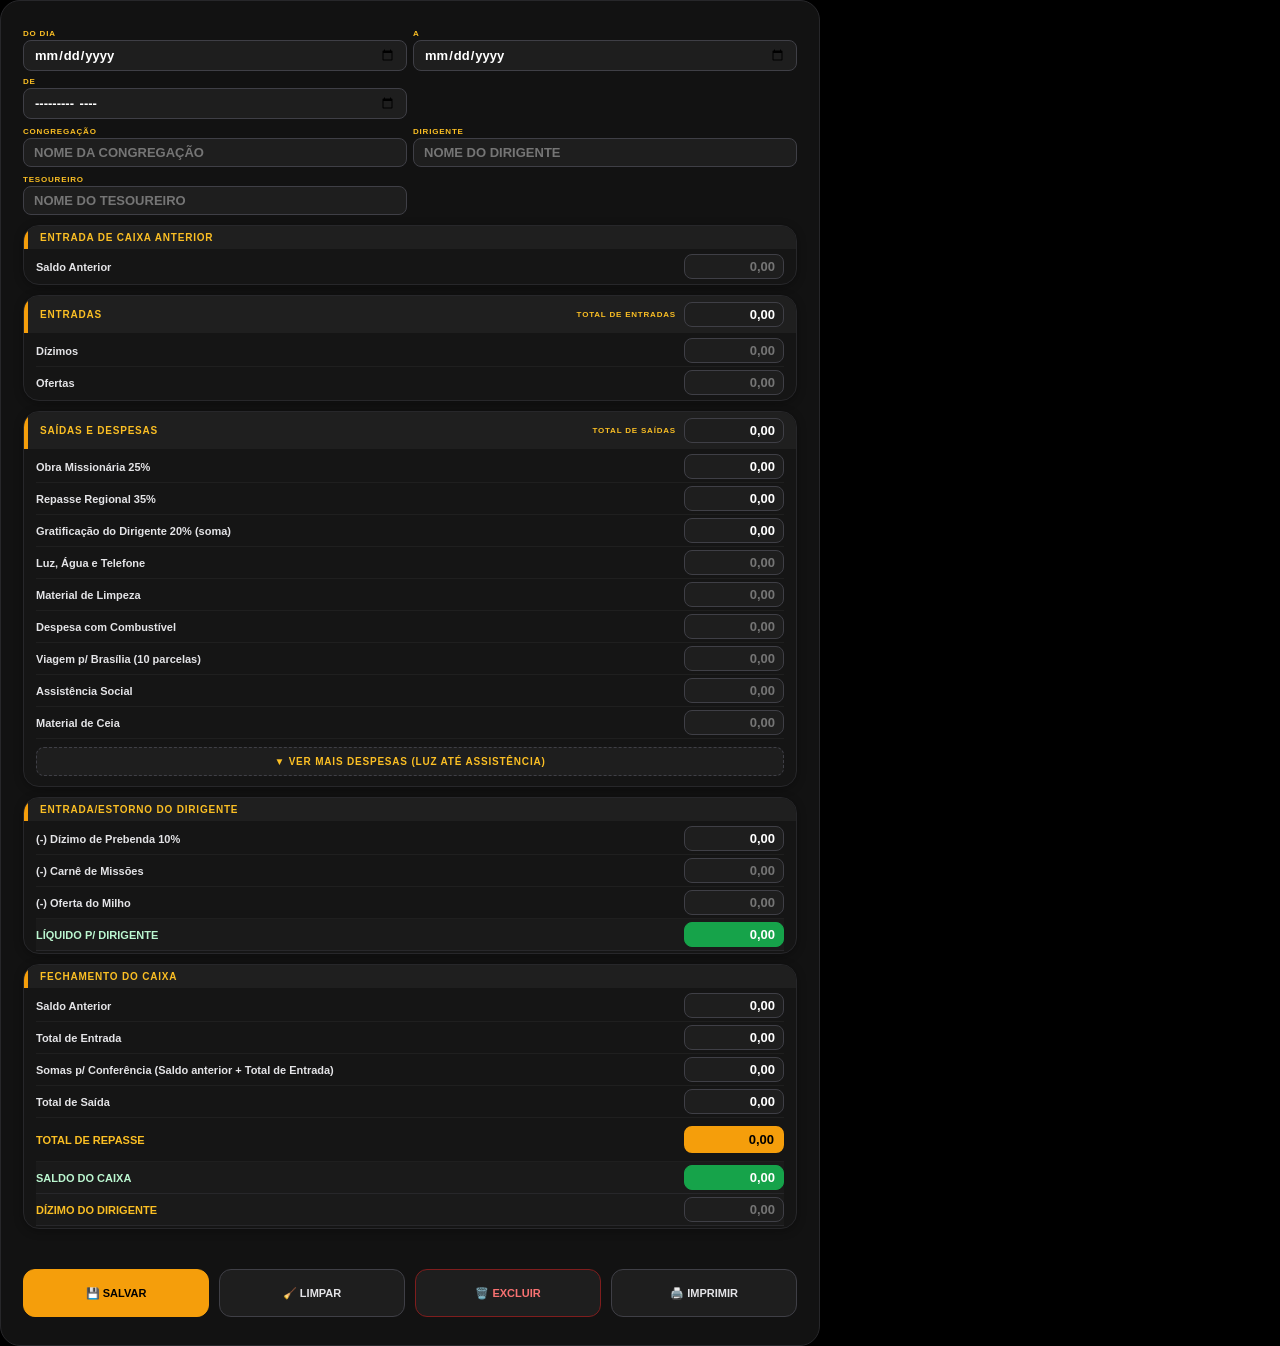
==== CTesouraria.html @ 0ad226a5 "Add files via upload" ====
<!DOCTYPE html>
<html lang="pt-br">
<head>
  <meta charset="UTF-8">
  <meta name="viewport" content="width=device-width, initial-scale=1.0, maximum-scale=1.0, user-scalable=no">
  <title>Tesouraria Congregação</title>
  <link rel="stylesheet" href="CTesouraria.css">
  <style>
    body{
      display:flex !important;
      justify-content:flex-start !important;
      align-items:flex-start !important;
      background:#000 !important;
      margin:0 !important;
      padding:0 !important;
    }
    .folha{
      margin:0 !important;
      margin-right:auto !important;
      align-self:flex-start !important;
    }
  </style>
</head>
<body>
<div class="folha">
  <div class="header-grid tri">
    <div class="field"><label>Do dia</label><input type="date" id="doDia"></div>
    <div class="field"><label>A</label><input type="date" id="aDia"></div>
    <div class="field"><label>De</label><input type="month" id="deMes"></div>
  </div>

  <div class="header-grid">
    <div class="field"><label>Congregação</label><input type="text" id="congregacao" placeholder="NOME DA CONGREGAÇÃO"></div>
    <div class="field"><label>Dirigente</label><input type="text" id="dirigente" placeholder="NOME DO DIRIGENTE"></div>
  </div>

  <div class="header-grid">
    <div class="field"><label>Tesoureiro</label><input type="text" id="tesoureiro" placeholder="NOME DO TESOUREIRO"></div>
  </div>

  <div class="section">
    <div class="section-title"><span>Entrada de Caixa Anterior</span></div>
    <div class="linhas">
      <div class="linha"><span>Saldo Anterior</span><input type="text" inputmode="numeric" class="valor" id="saldoAnterior" placeholder="0,00"></div>
    </div>
  </div>

  <div class="section">
    <div class="section-title"><span>Entradas</span><div class="total-dentro"><span>TOTAL DE ENTRADAS</span><input type="text" id="totalEntradas" readonly value="0,00"></div></div>
    <div class="linhas">
      <div class="linha"><span>Dízimos</span><input type="text" inputmode="numeric" class="valor entrada" id="dizimos" placeholder="0,00"></div>
      <div class="linha"><span>Ofertas</span><input type="text" inputmode="numeric" class="valor entrada" id="ofertas" placeholder="0,00"></div>
    </div>
  </div>

    <div class="section">
    <div class="section-title">
      <span>Saídas e Despesas</span>
      <div class="total-dentro"><span>TOTAL DE SAÍDAS</span><input type="text" id="totalSaidas" readonly value="0,00"></div>
    </div>
    <div class="linhas">
      <div class="linha"><span>Obra Missionária 25%</span><input type="text" class="saida" id="obra25" readonly placeholder="0,00"></div>
      <div class="linha"><span>Repasse Regional 35%</span><input type="text" id="repasse35" readonly placeholder="0,00"></div>
      <div class="linha"><span>Gratificação do Dirigente 20% (soma)</span><input type="text" class="saida" id="gratif20" readonly placeholder="0,00"></div>
        <div class="linha"><span>Luz, Água e Telefone</span><input type="text" inputmode="numeric" class="valor saida" id="s1" placeholder="0,00"></div>
        <div class="linha"><span>Material de Limpeza</span><input type="text" inputmode="numeric" class="valor saida" id="s2" placeholder="0,00"></div>
         <div class="linha"><span>Despesa com Combustível</span><input type="text" inputmode="numeric" class="valor saida" id="s7" placeholder="0,00"></div>
        <div class="linha"><span>Viagem p/ Brasília (10 parcelas)</span><input type="text" inputmode="numeric" class="valor saida" id="s11" placeholder="0,00"></div>
        <div class="linha"><span>Assistência Social</span><input type="text" inputmode="numeric" class="valor saida" id="s14" placeholder="0,00"></div>
        <div class="linha"><span>Material de Ceia</span><input type="text" inputmode="numeric" class="valor saida" id="s4" placeholder="0,00"></div>

      <button type="button" id="btnVerMais" style="width:100%; margin:8px 0; padding:8px; background:#1e1e1e; border:1.5px dashed #3f3f46; border-radius:8px; color:#fbbf24; font-size:10px; font-weight:800; text-transform:uppercase; letter-spacing:.8px; cursor:pointer;">
        ▼ Ver mais despesas (Luz até Assistência)
      </button>

      <div id="despesasExtras" style="display:none;">
        <div class="linha"><span>Material de Escritório e Consumo</span><input type="text" inputmode="numeric" class="valor saida" id="s3" placeholder="0,00"></div>
        <div class="linha"><span>Despesa com Construção</span><input type="text" inputmode="numeric" class="valor saida" id="s5" placeholder="0,00"></div>
        <div class="linha"><span>Despesa com Eventos</span><input type="text" inputmode="numeric" class="valor saida" id="s6" placeholder="0,00"></div>
        <div class="linha"><span>Consertos em Geral</span><input type="text" inputmode="numeric" class="valor saida" id="s8" placeholder="0,00"></div>
        <div class="linha"><span>Frete e Correios</span><input type="text" inputmode="numeric" class="valor saida" id="s9" placeholder="0,00"></div>
        <div class="linha"><span>Prestação de Serviços</span><input type="text" inputmode="numeric" class="valor saida" id="s10" placeholder="0,00"></div>
        <div class="linha"><span>Contador</span><input type="text" inputmode="numeric" class="valor saida" id="s12" placeholder="0,00"></div>
        <div class="linha"><span>Prestação de Terreno</span><input type="text" inputmode="numeric" class="valor saida" id="s13" placeholder="0,00"></div>
      </div>
    </div>
  </div>

    <div class="section">
    <div class="section-title"><span>entrada/Estorno do Dirigente</span></div>
    <div class="linhas">
      <div class="linha"><span>(-) Dízimo de Prebenda 10%</span><input type="text" class="saida" id="prebenda10" readonly placeholder="0,00"></div>
      <div class="linha"><span>(-) Carnê de Missões</span><input type="text" inputmode="numeric" class="valor" id="carneMissoes" placeholder="0,00"></div>
      <div class="linha"><span>(-) Oferta do Milho</span><input type="text" inputmode="numeric" class="valor" id="ofertaMilho" placeholder="0,00"></div>
      <div class="linha total saldo"><span>Líquido p/ Dirigente</span><input type="text" id="cxGratif" readonly placeholder="0,00"></div>
    </div>
  </div>

  <div class="section fechamento">
    <div class="section-title">Fechamento do Caixa</div>
    <div class="linhas">
      <div class="linha"><span>Saldo Anterior</span><input type="text" id="confSaldoAnt" readonly value="0,00"></div>
      <div class="linha"><span>Total de Entrada</span><input type="text" id="confEntrada" readonly value="0,00"></div>
      <div class="linha"><span>Somas p/ Conferência (Saldo anterior + Total de Entrada)</span><input type="text" id="somaConf" readonly value="0,00"></div>
      <div class="linha"><span>Total de Saída</span><input type="text" id="confSaida" readonly value="0,00"></div>
<div class="linha repasse"><span>Total de repasse</span><input type="text" id="confRepasse" readonly value="0,00"></div>
      <div class="linha total saldo"><span>Saldo do Caixa</span><input type="text" id="saldoCaixa" readonly value="0,00"></div>
      <div class="linha total"><span>Dízimo do Dirigente</span><input type="text" inputmode="numeric" class="valor" id="dizimoDirigente" placeholder="0,00"></div>
    </div>
  </div>

  <div class="top-botoes bottom">
    <button class="btn-top btn-salvar" id="btnSalvar">💾 SALVAR</button>
    <button class="btn-top btn-limpar-top" id="btnLimpar">🧹 LIMPAR</button>
    <button class="btn-top btn-excluir" id="btnExcluir">🗑️ EXCLUIR</button>
    <button class="btn-top btn-print-top" id="btnPrint">🖨️ IMPRIMIR</button>
  </div>
</div>
<script src="CTesouraria.js"></script>
</body>
</html>
---- CTesouraria.css ----
*{box-sizing:border-box; font-family:'Inter','Segoe UI',sans-serif; -webkit-tap-highlight-color:transparent;}
body{margin:0; background:#000000; padding:0; display:flex; justify-content:center; min-height:100vh;}
.folha{background:#121212; width:100%; max-width:820px; padding:18px 14px;}
@media(min-width:768px){
  body{padding:20px;}
  .folha{padding:28px 22px; border-radius:20px; box-shadow:0 20px 50px rgba(0,0,0,.5); border:1px solid #27272a;}
}
h1{text-align:center; font-size:17px; font-weight:900; margin:0; text-transform:uppercase; letter-spacing:.8px; color:#ffffff;}
.sub{text-align:center; font-size:10px; font-weight:700; color:#a1a1aa; margin:6px 0 18px; text-transform:uppercase; letter-spacing:1px;}
.header-grid{display:grid; grid-template-columns:1fr; gap:6px; margin-bottom:8px;}
@media(min-width:600px){ .header-grid{grid-template-columns:1fr 1fr;} }
.field label{font-size:8px; font-weight:800; text-transform:uppercase; color:#fbbf24; display:block; margin-bottom:2px; letter-spacing:.8px;}
.field input{width:100%; padding:6px 10px !important; border:1.5px solid #3f3f46 !important; border-radius:8px !important; font-size:13px !important; font-weight:700; outline:none; background:#1e1e1e !important; color:#fff !important; transition:.2s;}
.field input:focus{border-color:#f59e0b !important; background:#27272a !important; box-shadow:0 0 0 4px rgba(245,158,11,.15);}
.section{margin-top:10px !important; border:1px solid #27272a; border-radius:16px; overflow:hidden; background:#151515; box-shadow:0 2px 10px rgba(0,0,0,.3);}
.section-title{background:#1f1f1f !important; color:#fbbf24 !important; padding:6px 12px !important; font-size:10px !important; font-weight:800; text-transform:uppercase; letter-spacing:.8px; display:flex; align-items:center; justify-content:space-between; gap:8px; border-left:4px solid #f59e0b;}
.linhas{padding:2px 12px !important;}
.linha{display:flex; flex-wrap:wrap; justify-content:space-between; align-items:center; gap:4px !important; padding:3px 0 !important; border-bottom:1px solid #1f1f1f;}
.linha:last-child{border-bottom:0;}
.linha span{font-size:11px !important; font-weight:600; flex:1 1 150px; min-width:140px; color:#e4e4e7;}
.linha input{width:100px !important; padding:4px 8px !important; border:1.5px solid #3f3f46 !important; border-radius:8px !important; font-size:13px !important; font-weight:700; text-align:right; background:#1e1e1e !important; color:#fff !important;}
.linha input:focus{border-color:#f59e0b !important; background:#27272a !important;}
.linha.total{background:#1a1a1a !important; border:none !important; border-bottom:1px solid #27272a !important; padding:8px 0;}
.linha.total span{font-weight:900; font-size:8px; text-transform:uppercase; color:#fbbf24;}
.saldo{background:#14532d !important; border:2px solid #16a34a !important;}
.saldo span{color:#bbf7d0 !important;}
.saldo input{background:#16a34a !important; color:#fff !important; border-color:#16a34a !important;}
.total-dentro{display:flex !important; align-items:center !important; gap:8px !important; margin-left:auto !important;}
.total-dentro span{font-size:8px !important; font-weight:900 !important; color:#fbbf24 !important;}
.top-botoes.bottom{margin-top:28px !important; padding:12px 0 0 0; display:flex !important; gap:10px !important; flex-wrap:nowrap !important;}
.top-botoes.bottom .btn-top{height:48px !important; border-radius:12px !important; font-size:11px !important; font-weight:900 !important; flex:1; border:1.5px solid #3f3f46; cursor:pointer; color:#e4e4e7; background:#1e1e1e;}
.top-botoes.bottom .btn-salvar{background:#f59e0b !important; color:#000 !important; border-color:#f59e0b !important;}
.top-botoes.bottom .btn-excluir{color:#f87171 !important; border-color:#7f1d1d !important;}
#print-area{font-family:'Times New Roman', Times, serif; color:#000; background:#fff; padding:15px 25px; line-height:1.4;}
.print-header{border-bottom:2px solid #000; padding-bottom:8px; margin-bottom:10px; font-size:8px;}
.print-title{text-align:center; font-size:13px; font-weight:900; text-decoration:underline; margin:12px 0;}
.print-line{font-size:11px; margin:6px 0; font-weight:600;}
.print-section{font-weight:900; text-align:center; margin:14px 0 6px; font-size:12px; text-decoration:underline;}
.print-row{font-size:11px; display:flex; align-items:flex-end; margin:4px 0; border-bottom:1px dotted #999; padding-bottom:2px;}
.print-row .dots{flex:1; border-bottom:1px dotted #000; margin:0 6px 3px; height:1px;}
.print-row.total{font-weight:900; border-bottom:1.5px solid #000;}
@media print{ body{background:#fff !important;} .folha{display:none !important;} #print-area{display:block !important;} .top-botoes.bottom{display:none !important;} }

/* TOTAL DE REPASSE - SÓ CAMPO AMARELO, SEM RETÂNGULO */
.linha.repasse{
  background: transparent !important;
  border: none !important;
  border-bottom: 1px solid #1f1f1f !important;
  padding: 8px 0 !important;
}
.linha.repasse span{
  color: #fbbf24 !important;
  font-weight: 900 !important;
  font-size: 11px !important;
  text-transform: uppercase !important;
}
.linha.repasse input{
  background: #f59e0b !important;
  color: #000 !important;
  border: 2px solid #f59e0b !important;
  font-weight: 900 !important;
  border-radius: 8px !important;
}

/* CORRIGE TOTAL DE ENTRADAS E SAÍDAS - FICAR IGUAL LISTA */
.total-dentro input{
  background:#1e1e1e !important;
  color:#fff !important;
  border:1.5px solid #3f3f46 !important;
  border-radius:8px !important;
  padding:4px 8px !important;
  font-size:13px !important;
  font-weight:700 !important;
  text-align:right !important;
  width:100px !important;
}
}
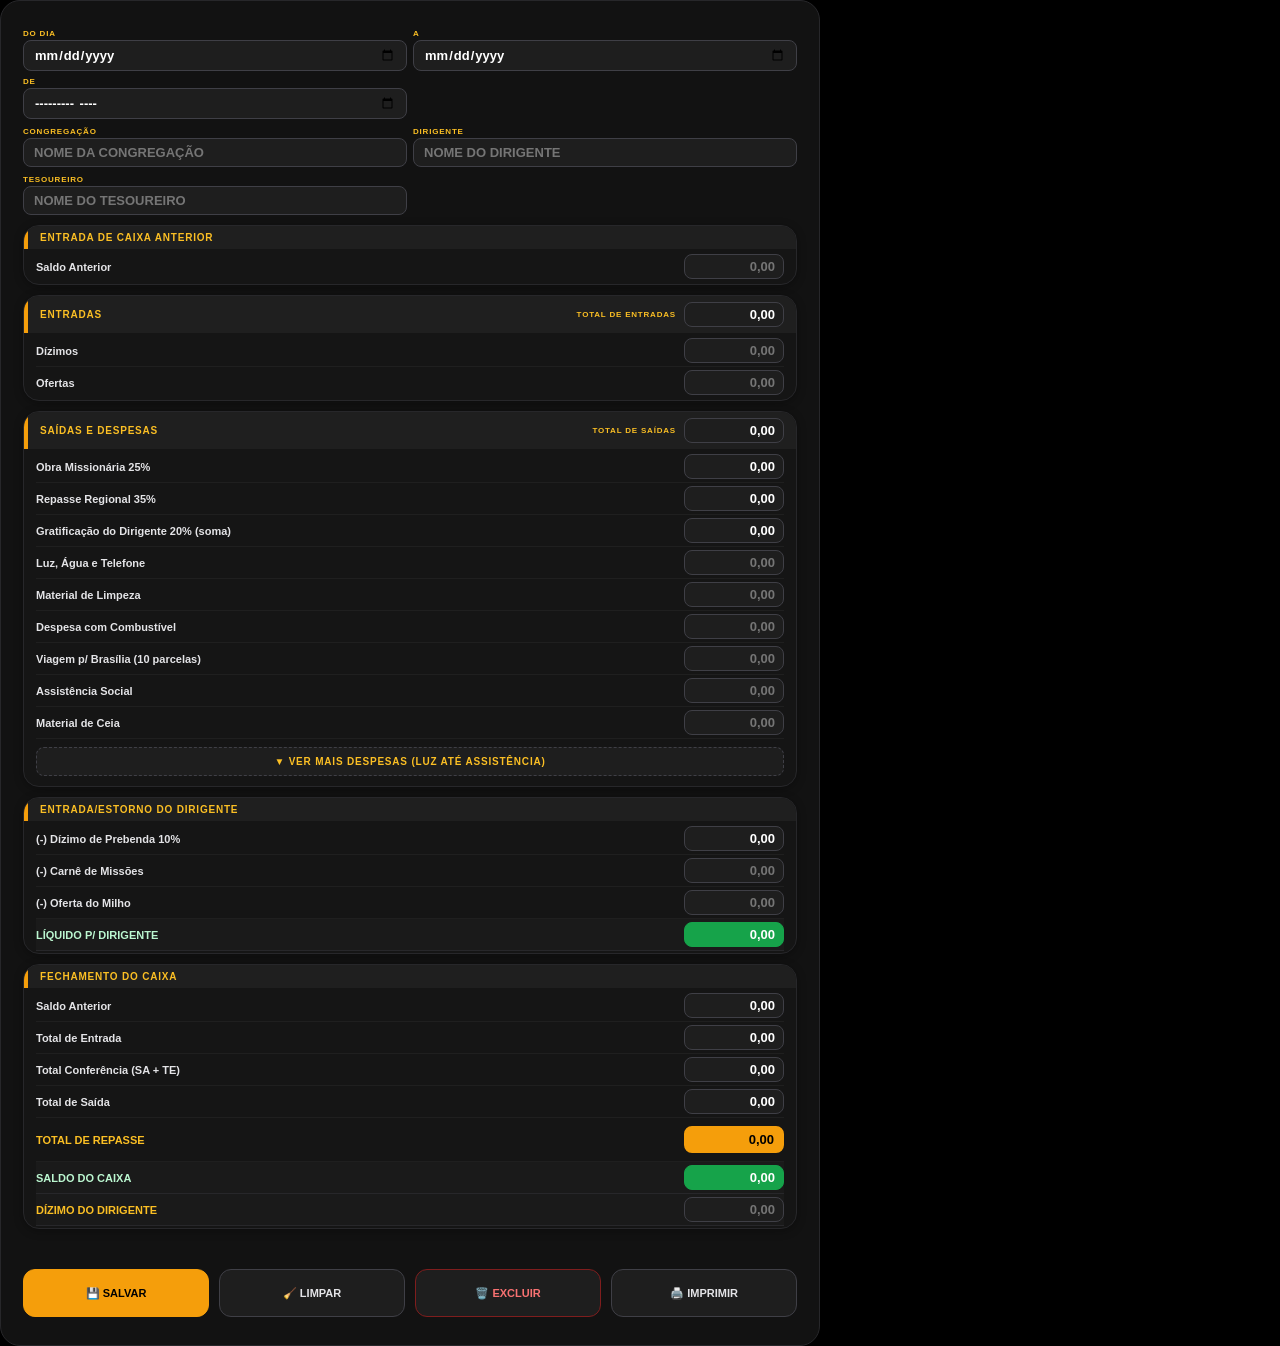
==== commit 256a5fd7: "Update CTesouraria.html" ====
--- a/CTesouraria.html
+++ b/CTesouraria.html
@@ -101,7 +101,7 @@
     <div class="linhas">
       <div class="linha"><span>Saldo Anterior</span><input type="text" id="confSaldoAnt" readonly value="0,00"></div>
       <div class="linha"><span>Total de Entrada</span><input type="text" id="confEntrada" readonly value="0,00"></div>
-      <div class="linha"><span>Somas p/ Conferência (Saldo anterior + Total de Entrada)</span><input type="text" id="somaConf" readonly value="0,00"></div>
+      <div class="linha"><span>Total Conferência (SA + TE)</span><input type="text" id="somaConf" readonly value="0,00"></div>
       <div class="linha"><span>Total de Saída</span><input type="text" id="confSaida" readonly value="0,00"></div>
 <div class="linha repasse"><span>Total de repasse</span><input type="text" id="confRepasse" readonly value="0,00"></div>
       <div class="linha total saldo"><span>Saldo do Caixa</span><input type="text" id="saldoCaixa" readonly value="0,00"></div>
@@ -118,4 +118,4 @@
 </div>
 <script src="CTesouraria.js"></script>
 </body>
-</html>+</html>
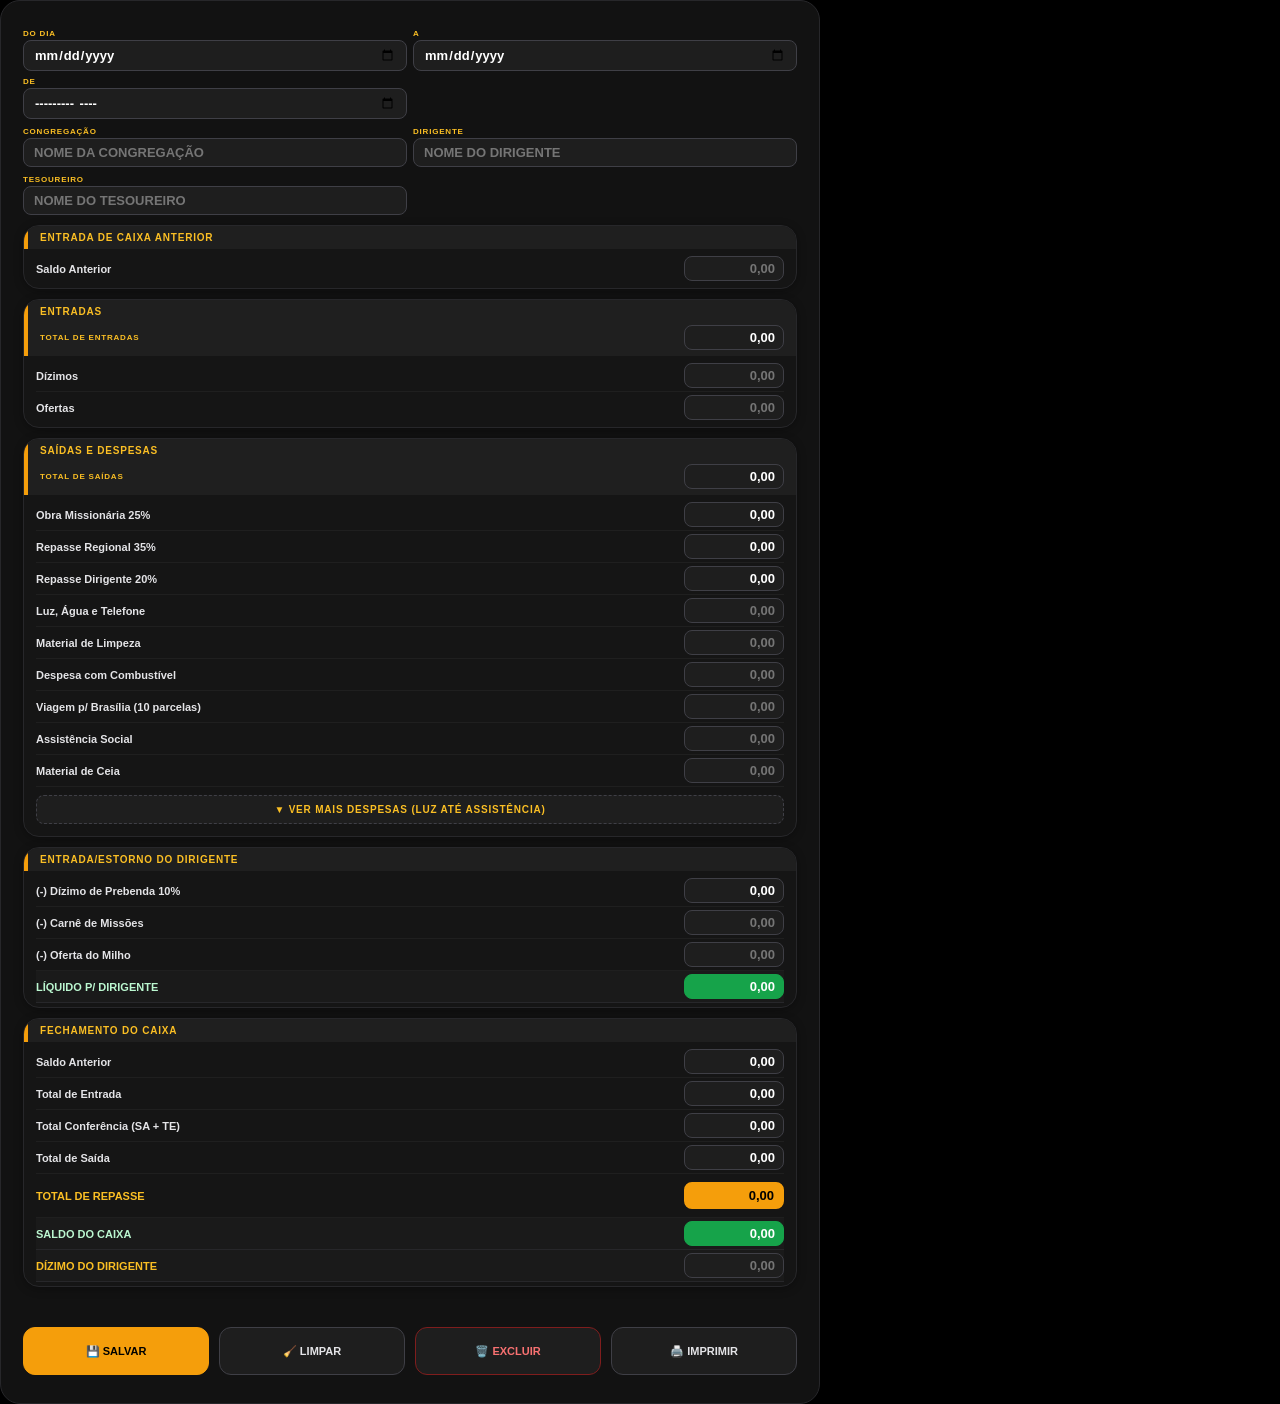
==== commit 7bb55e40: "Update CTesouraria.html" ====
--- a/CTesouraria.html
+++ b/CTesouraria.html
@@ -61,7 +61,7 @@
     <div class="linhas">
       <div class="linha"><span>Obra Missionária 25%</span><input type="text" class="saida" id="obra25" readonly placeholder="0,00"></div>
       <div class="linha"><span>Repasse Regional 35%</span><input type="text" id="repasse35" readonly placeholder="0,00"></div>
-      <div class="linha"><span>Gratificação do Dirigente 20% (soma)</span><input type="text" class="saida" id="gratif20" readonly placeholder="0,00"></div>
+      <div class="linha"><span>Repasse Dirigente 20%</span><input type="text" class="saida" id="gratif20" readonly placeholder="0,00"></div>
         <div class="linha"><span>Luz, Água e Telefone</span><input type="text" inputmode="numeric" class="valor saida" id="s1" placeholder="0,00"></div>
         <div class="linha"><span>Material de Limpeza</span><input type="text" inputmode="numeric" class="valor saida" id="s2" placeholder="0,00"></div>
          <div class="linha"><span>Despesa com Combustível</span><input type="text" inputmode="numeric" class="valor saida" id="s7" placeholder="0,00"></div>
--- a/CTesouraria.css
+++ b/CTesouraria.css
@@ -74,4 +74,33 @@
   text-align:right !important;
   width:100px !important;
 }
-}+}
+
+/* CORREÇÃO - CENTRALIZAR E NÃO CORTAR CAMPOS */
+.folha{
+  overflow-x: hidden !important;
+}
+.linhas{
+  padding: 4px 12px !important;
+}
+.section-title{
+  flex-wrap: wrap !important;
+}
+.linha{
+  display: flex !important;
+  justify-content: space-between !important;
+  align-items: center !important;
+}
+.total-dentro{
+  width: 100% !important;
+  justify-content: space-between !important;
+}
+.total-dentro span{
+  flex: 1 !important;
+}
+.total-dentro input{
+  width: 100px !important;
+  min-width: 100px !important;
+  max-width: 100px !important;
+  flex-shrink: 0 !important;
+}
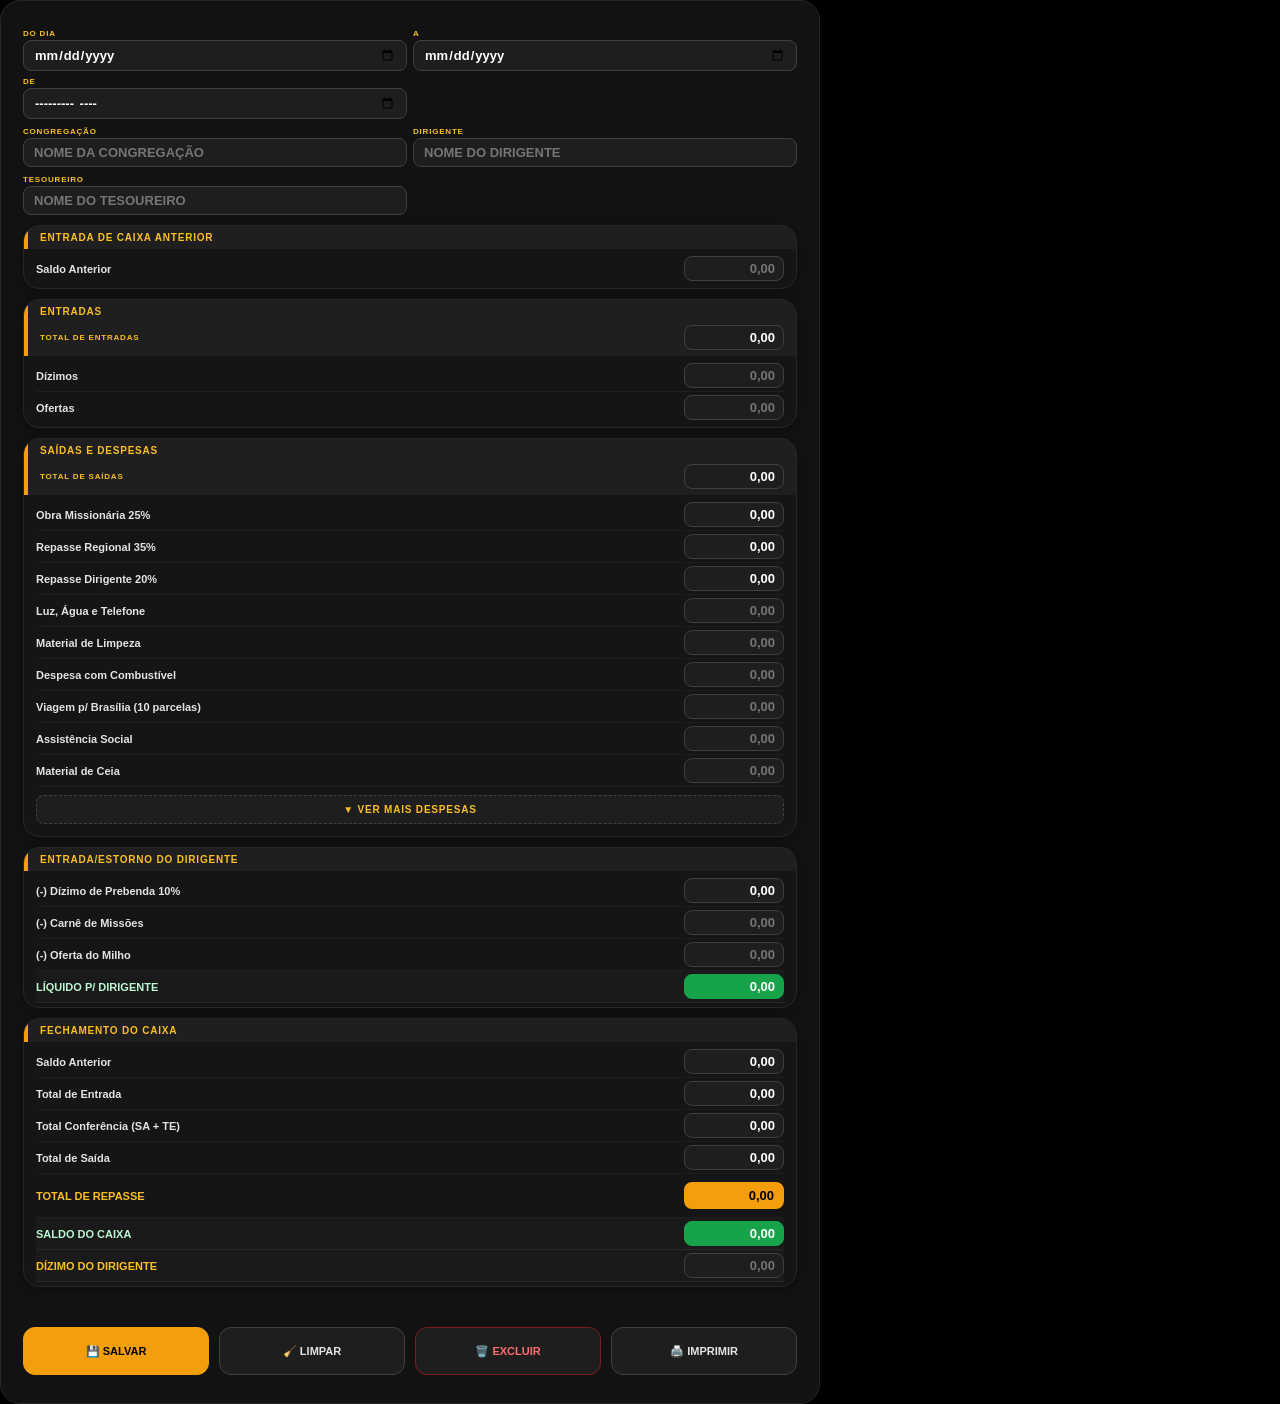
==== commit f7d36e4d: "Update CTesouraria.html" ====
--- a/CTesouraria.html
+++ b/CTesouraria.html
@@ -70,7 +70,7 @@
         <div class="linha"><span>Material de Ceia</span><input type="text" inputmode="numeric" class="valor saida" id="s4" placeholder="0,00"></div>
 
       <button type="button" id="btnVerMais" style="width:100%; margin:8px 0; padding:8px; background:#1e1e1e; border:1.5px dashed #3f3f46; border-radius:8px; color:#fbbf24; font-size:10px; font-weight:800; text-transform:uppercase; letter-spacing:.8px; cursor:pointer;">
-        ▼ Ver mais despesas (Luz até Assistência)
+        ▼ Ver mais despesas
       </button>
 
       <div id="despesasExtras" style="display:none;">
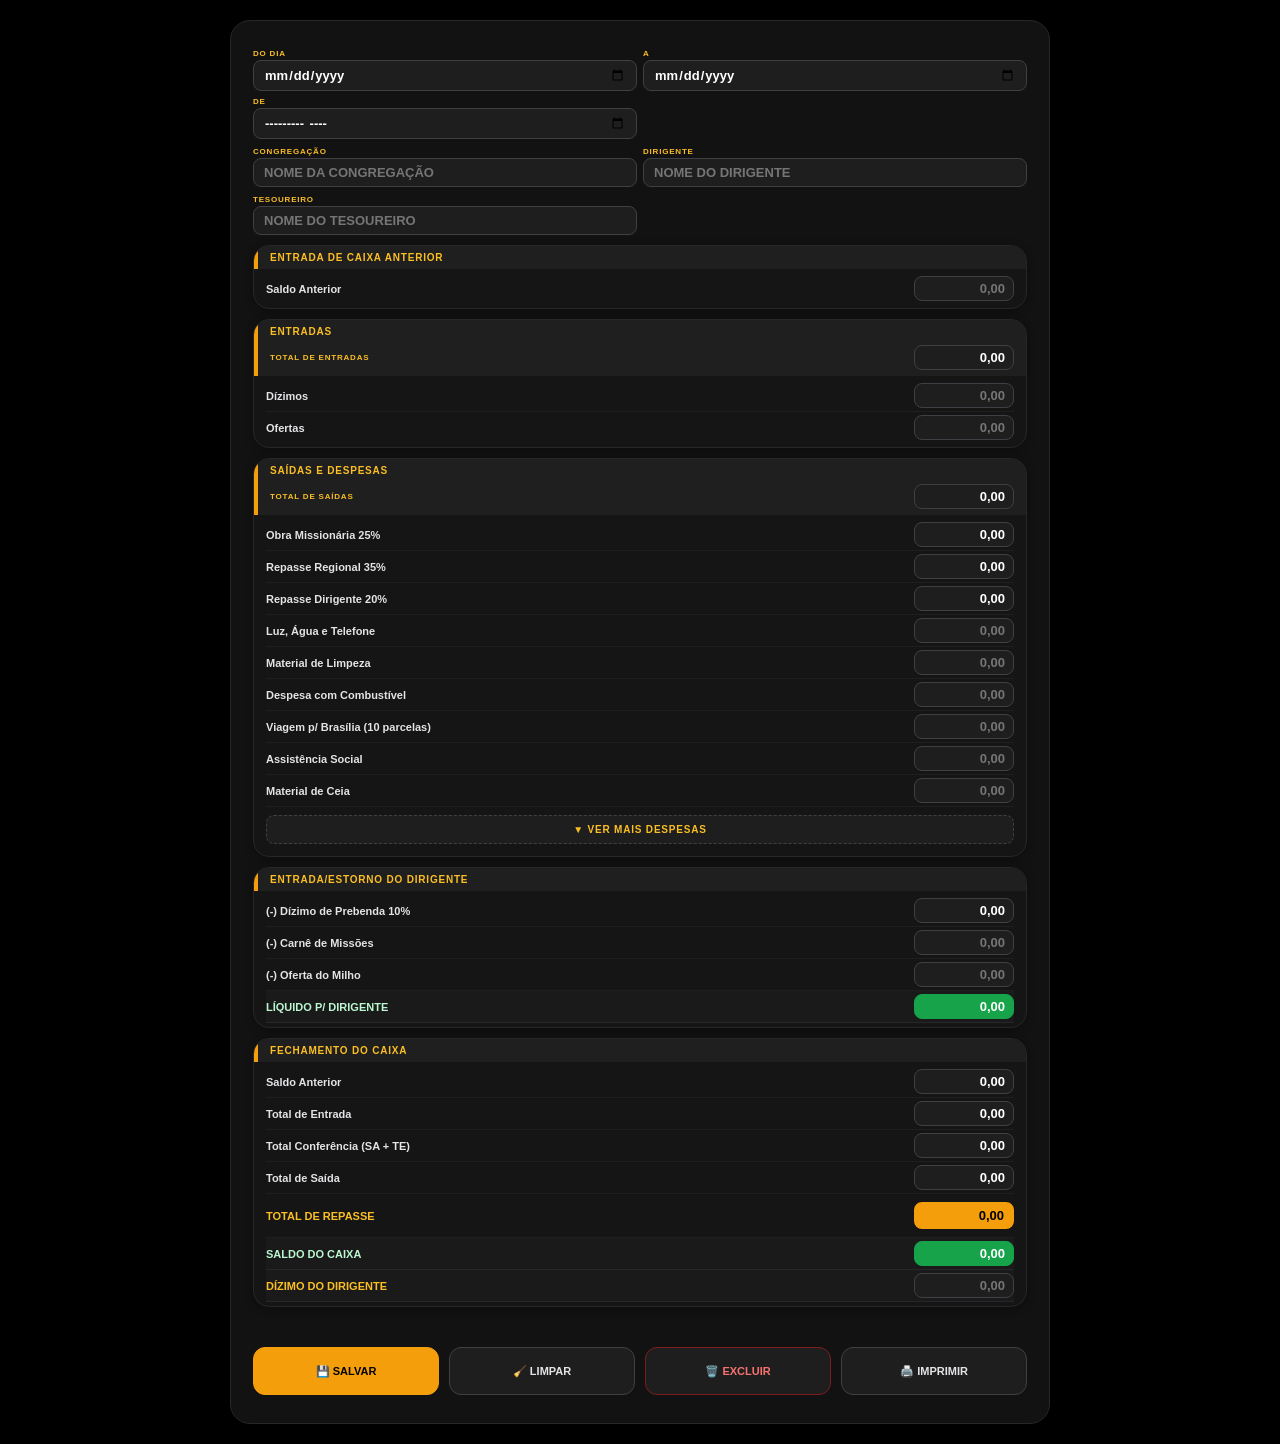
==== commit 484e687e: "Update CTesouraria.html" ====
--- a/CTesouraria.html
+++ b/CTesouraria.html
@@ -5,21 +5,6 @@
   <meta name="viewport" content="width=device-width, initial-scale=1.0, maximum-scale=1.0, user-scalable=no">
   <title>Tesouraria Congregação</title>
   <link rel="stylesheet" href="CTesouraria.css">
-  <style>
-    body{
-      display:flex !important;
-      justify-content:flex-start !important;
-      align-items:flex-start !important;
-      background:#000 !important;
-      margin:0 !important;
-      padding:0 !important;
-    }
-    .folha{
-      margin:0 !important;
-      margin-right:auto !important;
-      align-self:flex-start !important;
-    }
-  </style>
 </head>
 <body>
 <div class="folha">
@@ -70,8 +55,7 @@
         <div class="linha"><span>Material de Ceia</span><input type="text" inputmode="numeric" class="valor saida" id="s4" placeholder="0,00"></div>
 
       <button type="button" id="btnVerMais" style="width:100%; margin:8px 0; padding:8px; background:#1e1e1e; border:1.5px dashed #3f3f46; border-radius:8px; color:#fbbf24; font-size:10px; font-weight:800; text-transform:uppercase; letter-spacing:.8px; cursor:pointer;">
-        ▼ Ver mais despesas
-      </button>
+        ▼ Ver mais despesas</button>
 
       <div id="despesasExtras" style="display:none;">
         <div class="linha"><span>Material de Escritório e Consumo</span><input type="text" inputmode="numeric" class="valor saida" id="s3" placeholder="0,00"></div>
@@ -103,7 +87,7 @@
       <div class="linha"><span>Total de Entrada</span><input type="text" id="confEntrada" readonly value="0,00"></div>
       <div class="linha"><span>Total Conferência (SA + TE)</span><input type="text" id="somaConf" readonly value="0,00"></div>
       <div class="linha"><span>Total de Saída</span><input type="text" id="confSaida" readonly value="0,00"></div>
-<div class="linha repasse"><span>Total de repasse</span><input type="text" id="confRepasse" readonly value="0,00"></div>
+      <div class="linha repasse"><span>Total de repasse</span><input type="text" id="confRepasse" readonly value="0,00"></div>
       <div class="linha total saldo"><span>Saldo do Caixa</span><input type="text" id="saldoCaixa" readonly value="0,00"></div>
       <div class="linha total"><span>Dízimo do Dirigente</span><input type="text" inputmode="numeric" class="valor" id="dizimoDirigente" placeholder="0,00"></div>
     </div>
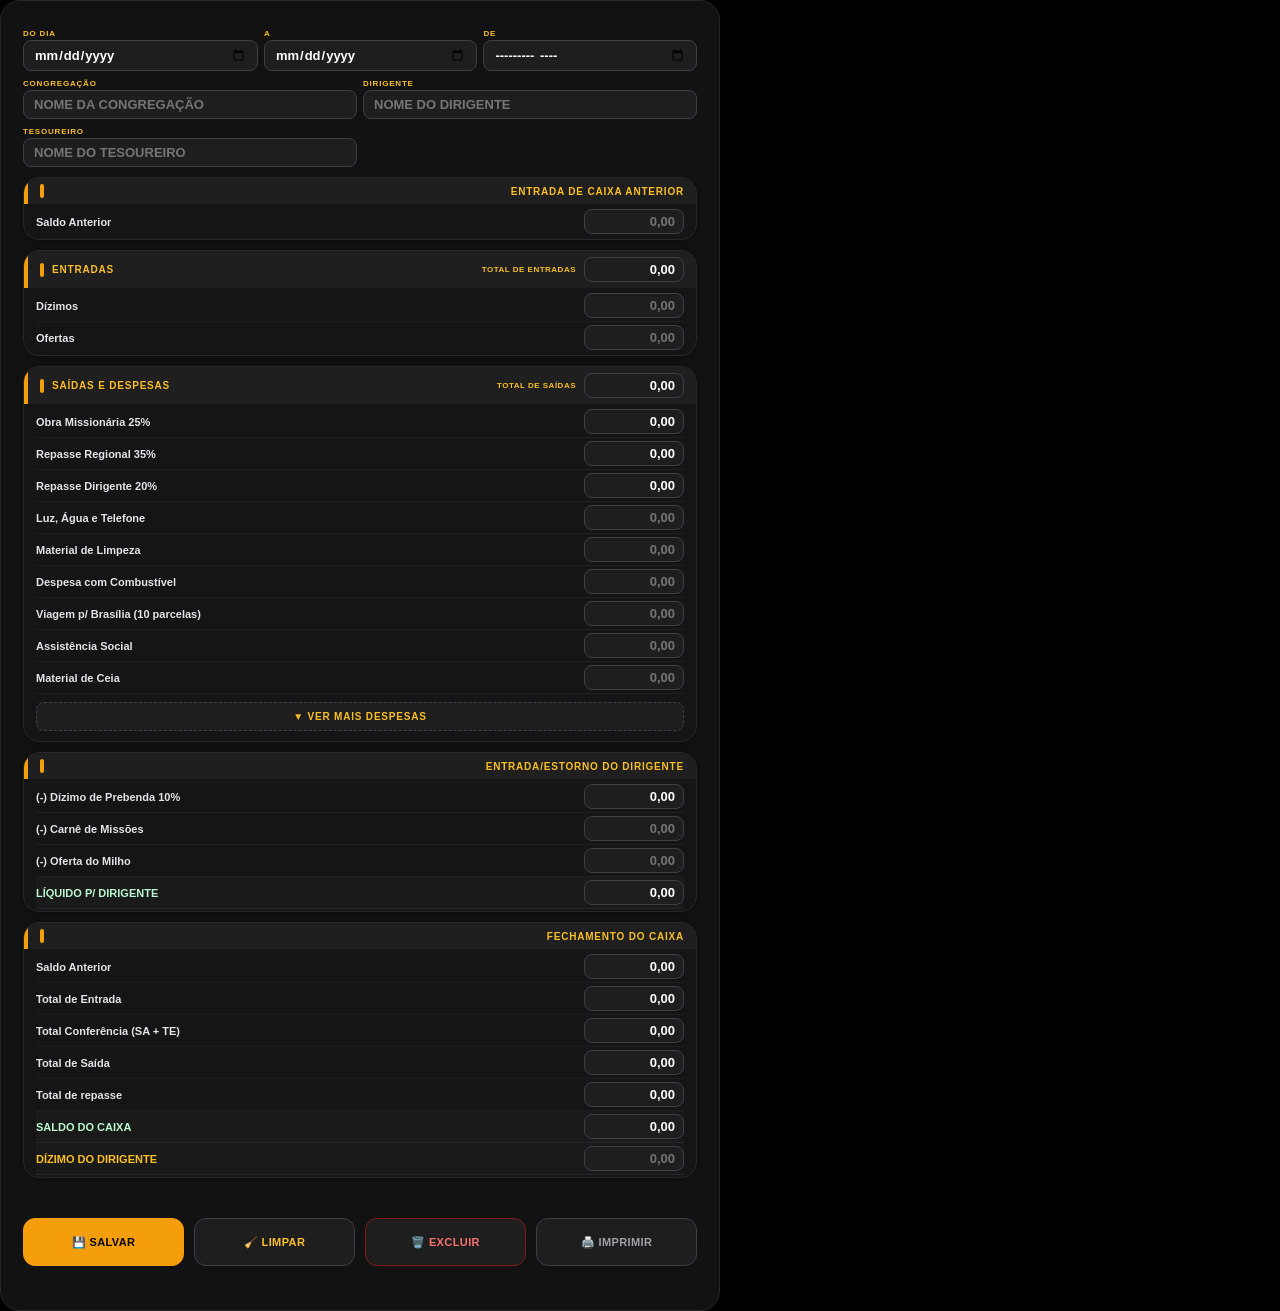
==== commit 77daf764: "Update CTesouraria.html" ====
--- a/CTesouraria.html
+++ b/CTesouraria.html
@@ -4,32 +4,46 @@
   <meta charset="UTF-8">
   <meta name="viewport" content="width=device-width, initial-scale=1.0, maximum-scale=1.0, user-scalable=no">
   <title>Tesouraria Congregação</title>
-  <link rel="stylesheet" href="CTesouraria.css">
+
+<!-- ISSO AQUI QUE COLOCA NA ESQUERDA -->
+<link rel="stylesheet" href="CTesouraria.css">
+<style>
+  body{
+    display:flex !important;
+    justify-content:flex-start !important;
+    align-items:flex-start !important;
+    background:#000 !important;
+    margin:0 !important;
+    padding:0 !important;
+  }
+  .folha{
+    margin:0 !important;
+    margin-right:auto !important;
+    align-self:flex-start !important;
+  }
+</style>
 </head>
 <body>
+
 <div class="folha">
   <div class="header-grid tri">
     <div class="field"><label>Do dia</label><input type="date" id="doDia"></div>
     <div class="field"><label>A</label><input type="date" id="aDia"></div>
     <div class="field"><label>De</label><input type="month" id="deMes"></div>
   </div>
-
   <div class="header-grid">
     <div class="field"><label>Congregação</label><input type="text" id="congregacao" placeholder="NOME DA CONGREGAÇÃO"></div>
     <div class="field"><label>Dirigente</label><input type="text" id="dirigente" placeholder="NOME DO DIRIGENTE"></div>
   </div>
-
   <div class="header-grid">
     <div class="field"><label>Tesoureiro</label><input type="text" id="tesoureiro" placeholder="NOME DO TESOUREIRO"></div>
   </div>
-
   <div class="section">
     <div class="section-title"><span>Entrada de Caixa Anterior</span></div>
     <div class="linhas">
       <div class="linha"><span>Saldo Anterior</span><input type="text" inputmode="numeric" class="valor" id="saldoAnterior" placeholder="0,00"></div>
     </div>
   </div>
-
   <div class="section">
     <div class="section-title"><span>Entradas</span><div class="total-dentro"><span>TOTAL DE ENTRADAS</span><input type="text" id="totalEntradas" readonly value="0,00"></div></div>
     <div class="linhas">
@@ -37,26 +51,19 @@
       <div class="linha"><span>Ofertas</span><input type="text" inputmode="numeric" class="valor entrada" id="ofertas" placeholder="0,00"></div>
     </div>
   </div>
-
-    <div class="section">
-    <div class="section-title">
-      <span>Saídas e Despesas</span>
-      <div class="total-dentro"><span>TOTAL DE SAÍDAS</span><input type="text" id="totalSaidas" readonly value="0,00"></div>
-    </div>
+  <div class="section">
+    <div class="section-title"><span>Saídas e Despesas</span><div class="total-dentro"><span>TOTAL DE SAÍDAS</span><input type="text" id="totalSaidas" readonly value="0,00"></div></div>
     <div class="linhas">
       <div class="linha"><span>Obra Missionária 25%</span><input type="text" class="saida" id="obra25" readonly placeholder="0,00"></div>
       <div class="linha"><span>Repasse Regional 35%</span><input type="text" id="repasse35" readonly placeholder="0,00"></div>
       <div class="linha"><span>Repasse Dirigente 20%</span><input type="text" class="saida" id="gratif20" readonly placeholder="0,00"></div>
-        <div class="linha"><span>Luz, Água e Telefone</span><input type="text" inputmode="numeric" class="valor saida" id="s1" placeholder="0,00"></div>
-        <div class="linha"><span>Material de Limpeza</span><input type="text" inputmode="numeric" class="valor saida" id="s2" placeholder="0,00"></div>
-         <div class="linha"><span>Despesa com Combustível</span><input type="text" inputmode="numeric" class="valor saida" id="s7" placeholder="0,00"></div>
-        <div class="linha"><span>Viagem p/ Brasília (10 parcelas)</span><input type="text" inputmode="numeric" class="valor saida" id="s11" placeholder="0,00"></div>
-        <div class="linha"><span>Assistência Social</span><input type="text" inputmode="numeric" class="valor saida" id="s14" placeholder="0,00"></div>
-        <div class="linha"><span>Material de Ceia</span><input type="text" inputmode="numeric" class="valor saida" id="s4" placeholder="0,00"></div>
-
-      <button type="button" id="btnVerMais" style="width:100%; margin:8px 0; padding:8px; background:#1e1e1e; border:1.5px dashed #3f3f46; border-radius:8px; color:#fbbf24; font-size:10px; font-weight:800; text-transform:uppercase; letter-spacing:.8px; cursor:pointer;">
-        ▼ Ver mais despesas</button>
-
+      <div class="linha"><span>Luz, Água e Telefone</span><input type="text" inputmode="numeric" class="valor saida" id="s1" placeholder="0,00"></div>
+      <div class="linha"><span>Material de Limpeza</span><input type="text" inputmode="numeric" class="valor saida" id="s2" placeholder="0,00"></div>
+      <div class="linha"><span>Despesa com Combustível</span><input type="text" inputmode="numeric" class="valor saida" id="s7" placeholder="0,00"></div>
+      <div class="linha"><span>Viagem p/ Brasília (10 parcelas)</span><input type="text" inputmode="numeric" class="valor saida" id="s11" placeholder="0,00"></div>
+      <div class="linha"><span>Assistência Social</span><input type="text" inputmode="numeric" class="valor saida" id="s14" placeholder="0,00"></div>
+      <div class="linha"><span>Material de Ceia</span><input type="text" inputmode="numeric" class="valor saida" id="s4" placeholder="0,00"></div>
+      <button type="button" id="btnVerMais" style="width:100%; margin:8px 0; padding:8px; background:#1e1e1e; border:1.5px dashed #3f3f46; border-radius:8px; color:#fbbf24; font-size:10px; font-weight:800; text-transform:uppercase; letter-spacing:.8px; cursor:pointer;">▼ Ver mais despesas</button>
       <div id="despesasExtras" style="display:none;">
         <div class="linha"><span>Material de Escritório e Consumo</span><input type="text" inputmode="numeric" class="valor saida" id="s3" placeholder="0,00"></div>
         <div class="linha"><span>Despesa com Construção</span><input type="text" inputmode="numeric" class="valor saida" id="s5" placeholder="0,00"></div>
@@ -69,8 +76,7 @@
       </div>
     </div>
   </div>
-
-    <div class="section">
+  <div class="section">
     <div class="section-title"><span>entrada/Estorno do Dirigente</span></div>
     <div class="linhas">
       <div class="linha"><span>(-) Dízimo de Prebenda 10%</span><input type="text" class="saida" id="prebenda10" readonly placeholder="0,00"></div>
@@ -79,7 +85,6 @@
       <div class="linha total saldo"><span>Líquido p/ Dirigente</span><input type="text" id="cxGratif" readonly placeholder="0,00"></div>
     </div>
   </div>
-
   <div class="section fechamento">
     <div class="section-title">Fechamento do Caixa</div>
     <div class="linhas">
@@ -92,7 +97,6 @@
       <div class="linha total"><span>Dízimo do Dirigente</span><input type="text" inputmode="numeric" class="valor" id="dizimoDirigente" placeholder="0,00"></div>
     </div>
   </div>
-
   <div class="top-botoes bottom">
     <button class="btn-top btn-salvar" id="btnSalvar">💾 SALVAR</button>
     <button class="btn-top btn-limpar-top" id="btnLimpar">🧹 LIMPAR</button>
--- a/CTesouraria.css
+++ b/CTesouraria.css
@@ -1,106 +1,130 @@
 *{box-sizing:border-box; font-family:'Inter','Segoe UI',sans-serif; -webkit-tap-highlight-color:transparent;}
 body{margin:0; background:#000000; padding:0; display:flex; justify-content:center; min-height:100vh;}
-.folha{background:#121212; width:100%; max-width:820px; padding:18px 14px;}
+.folha{background:#121212; width:100%; max-width:720px; padding:18px 14px;}
 @media(min-width:768px){
   body{padding:20px;}
   .folha{padding:28px 22px; border-radius:20px; box-shadow:0 20px 50px rgba(0,0,0,.5); border:1px solid #27272a;}
 }
 h1{text-align:center; font-size:17px; font-weight:900; margin:0; text-transform:uppercase; letter-spacing:.8px; color:#ffffff;}
 .sub{text-align:center; font-size:10px; font-weight:700; color:#a1a1aa; margin:6px 0 18px; text-transform:uppercase; letter-spacing:1px;}
-.header-grid{display:grid; grid-template-columns:1fr; gap:6px; margin-bottom:8px;}
-@media(min-width:600px){ .header-grid{grid-template-columns:1fr 1fr;} }
+.header-grid{display:grid; grid-template-columns:1fr; gap:6px; margin-bottom:8px; background:transparent; padding:0; border:none; box-shadow:none;}
+@media(min-width:600px){ .header-grid{grid-template-columns:1fr 1fr;} .header-grid.tri{grid-template-columns:1.1fr 1fr 1fr;} }
 .field label{font-size:8px; font-weight:800; text-transform:uppercase; color:#fbbf24; display:block; margin-bottom:2px; letter-spacing:.8px;}
 .field input{width:100%; padding:6px 10px !important; border:1.5px solid #3f3f46 !important; border-radius:8px !important; font-size:13px !important; font-weight:700; outline:none; background:#1e1e1e !important; color:#fff !important; transition:.2s;}
 .field input:focus{border-color:#f59e0b !important; background:#27272a !important; box-shadow:0 0 0 4px rgba(245,158,11,.15);}
+.top-botoes{display:flex; gap:8px; margin:12px 0 16px; flex-wrap:wrap;}
+.btn-top{flex:1; min-width:70px; padding:10px 8px; border-radius:10px; border:1.5px solid #3f3f46; background:#1e1e1e; font-size:11px; font-weight:900; text-transform:uppercase; cursor:pointer; letter-spacing:.4px; color:#e4e4e7;}
+.btn-salvar{background:#f59e0b; color:#000; border-color:#f59e0b;}
+.btn-print-top{background:#27272a; color:#fff; border-color:#3f3f46;}
+.btn-excluir{background:#1e1e1e; color:#f87171; border-color:#7f1d1d;}
+.btn-limpar-top{background:#1e1e1e; color:#a1a1aa;}
+.btn-top:active{transform:scale(.96);}
 .section{margin-top:10px !important; border:1px solid #27272a; border-radius:16px; overflow:hidden; background:#151515; box-shadow:0 2px 10px rgba(0,0,0,.3);}
-.section-title{background:#1f1f1f !important; color:#fbbf24 !important; padding:6px 12px !important; font-size:10px !important; font-weight:800; text-transform:uppercase; letter-spacing:.8px; display:flex; align-items:center; justify-content:space-between; gap:8px; border-left:4px solid #f59e0b;}
+.section-title{background:#1f1f1f !important; color:#fbbf24 !important; padding:6px 12px !important; font-size:10px !important; font-weight:800; text-transform:uppercase; letter-spacing:.8px; display:flex; align-items:center; gap:8px; border-left:4px solid #f59e0b;}
+.section-title::before{content:''; width:4px; height:14px; background:#f59e0b !important; border-radius:10px; display:inline-block;}
 .linhas{padding:2px 12px !important;}
 .linha{display:flex; flex-wrap:wrap; justify-content:space-between; align-items:center; gap:4px !important; padding:3px 0 !important; border-bottom:1px solid #1f1f1f;}
 .linha:last-child{border-bottom:0;}
 .linha span{font-size:11px !important; font-weight:600; flex:1 1 150px; min-width:140px; color:#e4e4e7;}
-.linha input{width:100px !important; padding:4px 8px !important; border:1.5px solid #3f3f46 !important; border-radius:8px !important; font-size:13px !important; font-weight:700; text-align:right; background:#1e1e1e !important; color:#fff !important;}
-.linha input:focus{border-color:#f59e0b !important; background:#27272a !important;}
-.linha.total{background:#1a1a1a !important; border:none !important; border-bottom:1px solid #27272a !important; padding:8px 0;}
+.linha input[type="number"], .linha input[type="text"]:not(.espec){width:100px !important; padding:4px 8px !important; border:1.5px solid #3f3f46 !important; border-radius:8px !important; font-size:13px !important; font-weight:700; text-align:right; background:#1e1e1e !important; color:#fff !important; transition:.2s;}
+.linha input:focus{border-color:#f59e0b !important; background:#27272a !important; box-shadow:0 0 0 3px rgba(245,158,11,.15);}
+.linha.total{background:#1a1a1a !important; border:none !important; border-bottom:1px solid #27272a !important; border-radius:0; padding:8px 0; margin-top:0; flex-wrap:wrap; box-shadow:none;}
 .linha.total span{font-weight:900; font-size:8px; text-transform:uppercase; color:#fbbf24;}
+.linha.total input{background:#27272a !important; color:#fff !important; border:1.5px solid #3f3f46 !important; box-shadow:none !important;}
 .saldo{background:#14532d !important; border:2px solid #16a34a !important;}
 .saldo span{color:#bbf7d0 !important;}
-.saldo input{background:#16a34a !important; color:#fff !important; border-color:#16a34a !important;}
-.total-dentro{display:flex !important; align-items:center !important; gap:8px !important; margin-left:auto !important;}
-.total-dentro span{font-size:8px !important; font-weight:900 !important; color:#fbbf24 !important;}
-.top-botoes.bottom{margin-top:28px !important; padding:12px 0 0 0; display:flex !important; gap:10px !important; flex-wrap:nowrap !important;}
-.top-botoes.bottom .btn-top{height:48px !important; border-radius:12px !important; font-size:11px !important; font-weight:900 !important; flex:1; border:1.5px solid #3f3f46; cursor:pointer; color:#e4e4e7; background:#1e1e1e;}
-.top-botoes.bottom .btn-salvar{background:#f59e0b !important; color:#000 !important; border-color:#f59e0b !important;}
-.top-botoes.bottom .btn-excluir{color:#f87171 !important; border-color:#7f1d1d !important;}
+.saldo input{background:#16a34a !important; color:#fff !important; box-shadow:0 4px 8px rgba(22,163,74,.3) !important;}
+.assinaturas{display:grid; grid-template-columns:1fr; text-align:center; margin-top:32px;}
+@media(min-width:600px){ .assinaturas{grid-template-columns:1fr 1fr 1fr; gap:24px;} }
+.assinaturas div{border-top:1.5px dashed #3f3f46; padding-top:8px; font-size:9px; font-weight:800; text-transform:uppercase; margin-top:48px; color:#a1a1aa; letter-spacing:.6px;}
+input[type="number"]::-webkit-outer-spin-button, input[type="number"]::-webkit-inner-spin-button {-webkit-appearance:none; margin:0;}
+input[type="number"] {-moz-appearance:textfield; appearance:textfield;}
+
+/* ===== IMPRESSÃO IGUAL A FOTO ===== */
 #print-area{font-family:'Times New Roman', Times, serif; color:#000; background:#fff; padding:15px 25px; line-height:1.4;}
-.print-header{border-bottom:2px solid #000; padding-bottom:8px; margin-bottom:10px; font-size:8px;}
-.print-title{text-align:center; font-size:13px; font-weight:900; text-decoration:underline; margin:12px 0;}
+.print-header{display:flex; gap:10px; align-items:flex-start; border-bottom:2px solid #000; padding-bottom:8px; margin-bottom:10px;}
+.print-logo-img{width:75px !important; height:auto !important; max-width:75px !important; max-height:60px !important; object-fit:contain !important; flex-shrink:0; border:none !important;}
+.print-header .logo{font-weight:900; font-size:22px; border:2px solid #000; padding:2px 8px; line-height:1; display:none;}
+.print-header .header-text{font-size:7px; text-transform:uppercase; line-height:1.2;}
+.print-title{text-align:center; font-size:13px; font-weight:900; text-decoration:underline; margin:12px 0; text-transform:uppercase;}
 .print-line{font-size:11px; margin:6px 0; font-weight:600;}
 .print-section{font-weight:900; text-align:center; margin:14px 0 6px; font-size:12px; text-decoration:underline;}
 .print-row{font-size:11px; display:flex; align-items:flex-end; margin:4px 0; border-bottom:1px dotted #999; padding-bottom:2px;}
 .print-row .dots{flex:1; border-bottom:1px dotted #000; margin:0 6px 3px; height:1px;}
 .print-row.total{font-weight:900; border-bottom:1.5px solid #000;}
-@media print{ body{background:#fff !important;} .folha{display:none !important;} #print-area{display:block !important;} .top-botoes.bottom{display:none !important;} }
-
-/* TOTAL DE REPASSE - SÓ CAMPO AMARELO, SEM RETÂNGULO */
-.linha.repasse{
-  background: transparent !important;
-  border: none !important;
-  border-bottom: 1px solid #1f1f1f !important;
-  padding: 8px 0 !important;
-}
-.linha.repasse span{
-  color: #fbbf24 !important;
-  font-weight: 900 !important;
-  font-size: 11px !important;
-  text-transform: uppercase !important;
-}
-.linha.repasse input{
-  background: #f59e0b !important;
-  color: #000 !important;
-  border: 2px solid #f59e0b !important;
-  font-weight: 900 !important;
-  border-radius: 8px !important;
+.print-ass{display:flex; justify-content:space-between; margin-top:50px; text-align:center; font-size:9px; gap:20px;}
+.print-ass div{flex:1;}
+.print-obs{margin-top:30px; font-size:9px; font-weight:700; border-top:1px solid #000; padding-top:6px;}
+@media print{
+  body{background:#fff !important; padding:0 !important; margin:0 !important; display:block !important;}
+  .folha{display:none !important;}
+  #print-area{display:block !important; width:100%; max-width:100%; padding:0; margin:0;}
+  @page{margin:12mm 10mm;}
 }
 
-/* CORRIGE TOTAL DE ENTRADAS E SAÍDAS - FICAR IGUAL LISTA */
-.total-dentro input{
+/* === ACRESIMO CONFORME HTML ATUAL === */
+#depto, #congregacao, #mesAno, #periodoDe, #periodoAte{text-align:left !important;}
+.linha input[type="text"].valor,
+.linha input[type="text"].entrada,
+.linha input[type="text"].saida,
+#caixaAnterior,
+#totalEntradas,
+#totalSaidas,
+#confEntradas,
+#confSaidas,
+#somaConf,
+#saldoCaixa,
+#dizimo10,
+#repasse20{
+  width:100px !important;
+  padding:4px 8px !important;
+  border:1.5px solid #3f3f46 !important;
+  border-radius:8px !important;
+  font-size:13px !important;
+  font-weight:700;
+  text-align:right !important;
   background:#1e1e1e !important;
   color:#fff !important;
+}
+.top-botoes.bottom{
+  margin-top:28px !important;
+  background:#121212;
+  padding:12px 0 0 0;
+  display:flex !important;
+  gap:10px !important;
+  flex-wrap:nowrap !important;
+}
+.top-botoes.bottom .btn-top{height:48px !important; border-radius:12px !important; font-size:11px !important; font-weight:900 !important;}
+.top-botoes.bottom .btn-salvar{background:#f59e0b !important; color:#000 !important; border:1.5px solid #f59e0b !important;}
+.top-botoes.bottom .btn-limpar-top{background:#1e1e1e !important; color:#fbbf24 !important; border:1.5px solid #3f3f46 !important;}
+.top-botoes.bottom .btn-excluir{background:#1e1e1e !important; color:#f87171 !important; border:1.5px solid #7f1d1d !important;}
+.top-botoes.bottom .btn-print-top{background:#1e1e1e !important; color:#a1a1aa !important; border:1.5px solid #3f3f46 !important;}
+@media print{.top-botoes.bottom{display:none !important;}}
+
+/* === ALTERACAO PRA DEIXAR CAMPOS IGUAIS NA DIREITA === */
+.section-title{justify-content:space-between !important;}
+.total-dentro{display:flex !important; align-items:center !important; gap:8px !important; margin-left:auto !important;}
+.total-dentro span{font-size:8px !important; font-weight:900 !important; color:#fbbf24 !important; letter-spacing:.5px;}
+.total-dentro input{
+  width:100px !important;
+  padding:4px 8px !important;
   border:1.5px solid #3f3f46 !important;
   border-radius:8px !important;
-  padding:4px 8px !important;
   font-size:13px !important;
   font-weight:700 !important;
   text-align:right !important;
-  width:100px !important;
-}
+  background:#1e1e1e !important;
+  color:#fff !important;
 }
 
-/* CORREÇÃO - CENTRALIZAR E NÃO CORTAR CAMPOS */
-.folha{
-  overflow-x: hidden !important;
+/* FECHAMENTO AGORA IGUAL OFERTAS - UM EMBAIXO DO OUTRO */
+.fechamento .linhas{
+  display:block !important;
+  padding:2px 12px !important;
 }
-.linhas{
-  padding: 4px 12px !important;
+.fechamento .linha{
+  display:flex !important;
+  flex-direction:row !important;
+  justify-content:space-between !important;
+  align-items:center !important;
 }
-.section-title{
-  flex-wrap: wrap !important;
-}
-.linha{
-  display: flex !important;
-  justify-content: space-between !important;
-  align-items: center !important;
-}
-.total-dentro{
-  width: 100% !important;
-  justify-content: space-between !important;
-}
-.total-dentro span{
-  flex: 1 !important;
-}
-.total-dentro input{
-  width: 100px !important;
-  min-width: 100px !important;
-  max-width: 100px !important;
-  flex-shrink: 0 !important;
-}
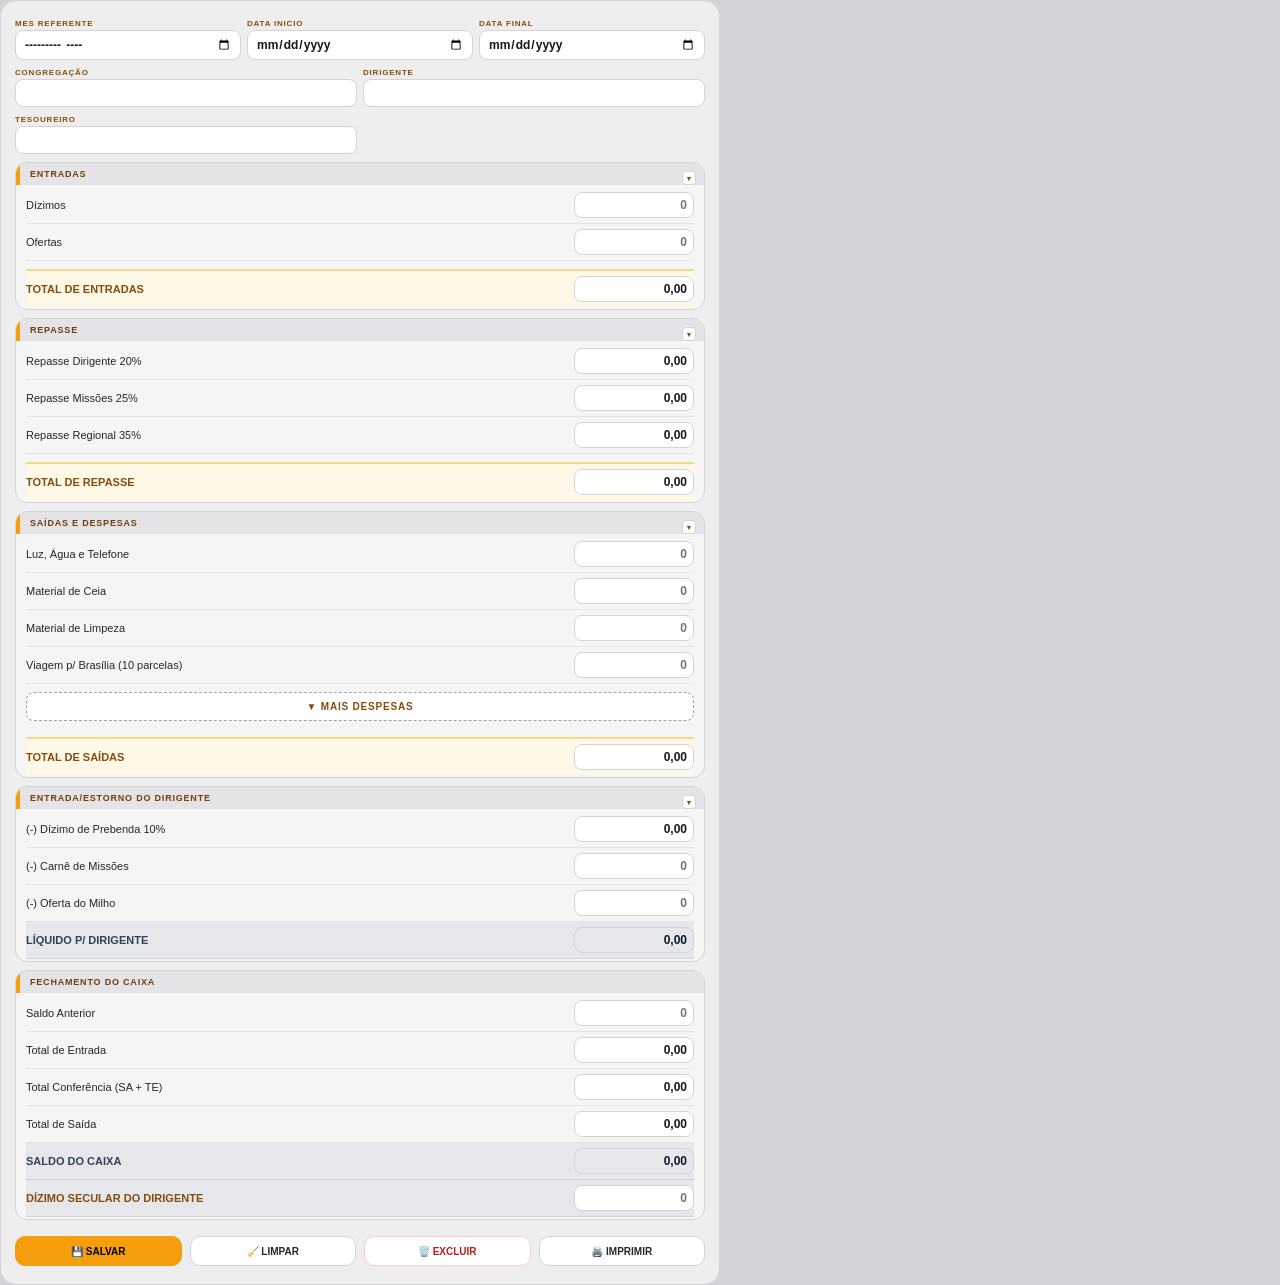
==== commit b035eac9: "Update CTesouraria.html" ====
--- a/CTesouraria.html
+++ b/CTesouraria.html
@@ -4,97 +4,112 @@
   <meta charset="UTF-8">
   <meta name="viewport" content="width=device-width, initial-scale=1.0, maximum-scale=1.0, user-scalable=no">
   <title>Tesouraria Congregação</title>
-
-<!-- ISSO AQUI QUE COLOCA NA ESQUERDA -->
 <link rel="stylesheet" href="CTesouraria.css">
 <style>
-  body{
-    display:flex !important;
-    justify-content:flex-start !important;
-    align-items:flex-start !important;
-    background:#000 !important;
-    margin:0 !important;
-    padding:0 !important;
-  }
-  .folha{
-    margin:0 !important;
-    margin-right:auto !important;
-    align-self:flex-start !important;
-  }
+  body{ display:flex !important; justify-content:flex-start !important; align-items:flex-start !important; background:#d4d4d8 !important; margin:0 !important; padding:0 !important; }
+  .folha{ margin:0 !important; margin-right:auto !important; align-self:flex-start !important; }
+  .header-grid.tri{ display:grid !important; grid-template-columns:1fr 1fr 1fr !important; gap:6px !important; }
+  .field input:focus, .linha input:focus, .total-dentro input:focus{ border-color:#f59e0b !important; background:#fffbeb !important; box-shadow:0 0 0 3px rgba(245,158,11,0.25) !important; outline:none !important; }
+  .box-comp{ margin:-6px 0 10px 0; padding:8px 10px; background:#f0fdf4; border:1px dashed #22c55e; border-radius:10px; display:flex; align-items:center; gap:8px; }
+  .box-comp span{ font-size:9px; color:#15803d; font-weight:800; text-transform:uppercase; letter-spacing:.5px; }
+  .btn-anexo{ width:30px; height:30px; min-width:30px; border:1.5px solid #22c55e; background:#fff; border-radius:8px; cursor:pointer; }
+  .link-view{ font-size:11px; font-weight:500; margin-left:auto; text-decoration:underline; color:#1d4ed8; word-break:break-all; }
+  .btn-del-comp{ width:22px; height:22px; min-width:22px; border:1px solid #ef4444; background:#fee2e2; color:#dc2626; border-radius:6px; cursor:pointer; font-size:11px; font-weight:800; }
+  .section{ position:relative !important; }
+  .section-title{ display:flex !important; align-items:center !important; gap:6px !important; padding-right:30px !important; }
+  .btn-seta{ width:14px !important; height:14px !important; min-width:14px !important; border:1px solid #d4d4d8; background:#fff; border-radius:4px; cursor:pointer; font-size:7px !important; font-weight:900; color:#854d0e; display:flex; align-items:center; justify-content:center; line-height:1; position:absolute; top:8px; right:8px; z-index:5; }
+  .section.fechado .linhas{ display:none !important; }
+  .linha.total-baixo{ background:#fef9e7 !important; border-top:2px solid #f5d78e !important; margin-top:8px; }
+  .linha.total-baixo span{ font-weight:900 !important; color:#854d0e !important; }
+  .linha.total-baixo input{ font-weight:900 !important; background:#fff !important; }
 </style>
 </head>
 <body>
-
 <div class="folha">
   <div class="header-grid tri">
-    <div class="field"><label>Do dia</label><input type="date" id="doDia"></div>
-    <div class="field"><label>A</label><input type="date" id="aDia"></div>
-    <div class="field"><label>De</label><input type="month" id="deMes"></div>
+    <div class="field"><label>Mes Referente</label><input type="month" id="deMes"></div>
+    <div class="field"><label>Data Inicio</label><input type="date" id="doDia"></div>
+    <div class="field"><label>Data Final</label><input type="date" id="aDia"></div>
   </div>
   <div class="header-grid">
-    <div class="field"><label>Congregação</label><input type="text" id="congregacao" placeholder="NOME DA CONGREGAÇÃO"></div>
-    <div class="field"><label>Dirigente</label><input type="text" id="dirigente" placeholder="NOME DO DIRIGENTE"></div>
+    <div class="field"><label>Congregação</label><input type="text" id="congregacao"></div>
+    <div class="field"><label>Dirigente</label><input type="text" id="dirigente"></div>
   </div>
   <div class="header-grid">
-    <div class="field"><label>Tesoureiro</label><input type="text" id="tesoureiro" placeholder="NOME DO TESOUREIRO"></div>
-  </div>
-  <div class="section">
-    <div class="section-title"><span>Entrada de Caixa Anterior</span></div>
+    <div class="field"><label>Tesoureiro</label><input type="text" id="tesoureiro"></div>
+  </div>
+ <div class="section" id="secEntradas">
+  <div class="section-title"><span>Entradas</span></div>
+  <button type="button" class="btn-seta" onclick="toggleSec('secEntradas', this)">▼</button>
+  <div class="linhas">
+    <div class="linha"><span>Dízimos</span><input type="text" inputmode="numeric" class="valor entrada" id="dizimos" placeholder="0"></div>
+    <div class="linha"><span>Ofertas</span><input type="text" inputmode="numeric" class="valor entrada" id="ofertas" placeholder="0"></div>
+    <div class="linha total-baixo"><span>TOTAL DE ENTRADAS</span><input type="text" id="totalEntradas" readonly value="0,00"></div>
+  </div>
+</div>
+
+<div class="section" id="secRepasse">
+  <div class="section-title">
+    <span>Repasse</span>
+  </div>
+  <button type="button" class="btn-seta" onclick="toggleSec('secRepasse', this)">▼</button>
+  <div class="linhas">
+    <div class="linha"><span>Repasse Dirigente 20%</span><input type="text" class="saida" id="gratif20" readonly placeholder="0"></div>
+    <div class="linha"><span>Repasse Missões 25%</span><input type="text" class="saida" id="obra25" readonly placeholder="0"></div>
+    <div class="linha"><span>Repasse Regional 35%</span><input type="text" id="repasse35" readonly placeholder="0"></div>
+    <div class="linha total-baixo"><span>TOTAL DE REPASSE</span><input type="text" id="confRepasse" readonly value="0,00"></div>
+  </div>
+</div>
+
+  <div class="section" id="secSaidas">
+    <div class="section-title"><span>Saídas e Despesas</span></div>
+    <button type="button" class="btn-seta" onclick="toggleSec('secSaidas', this)">▼</button>
     <div class="linhas">
-      <div class="linha"><span>Saldo Anterior</span><input type="text" inputmode="numeric" class="valor" id="saldoAnterior" placeholder="0,00"></div>
+      <div class="linha"><span>Luz, Água e Telefone</span><input type="text" inputmode="numeric" class="valor saida" id="s1" placeholder="0"></div>
+      <div class="box-comp" id="box_s1" style="display:none;"><input type="file" id="file_s1" accept="image/*,.pdf" hidden><button type="button" class="btn-anexo" data-id="s1">📎</button><span>Anexar comprovante</span><a id="view_s1" class="link-view" target="_blank" style="display:none;"></a><input type="hidden" id="link_s1"><button type="button" class="btn-del-comp" data-id="s1">✕</button></div>
+      <div class="linha"><span>Material de Ceia</span><input type="text" inputmode="numeric" class="valor saida" id="s4" placeholder="0"></div>
+      <div class="box-comp" id="box_s4" style="display:none;"><input type="file" id="file_s4" accept="image/*,.pdf" hidden><button type="button" class="btn-anexo" data-id="s4">📎</button><span>Anexar comprovante</span><a id="view_s4" class="link-view" target="_blank" style="display:none;"></a><input type="hidden" id="link_s4"><button type="button" class="btn-del-comp" data-id="s4">✕</button></div>
+      <div class="linha"><span>Material de Limpeza</span><input type="text" inputmode="numeric" class="valor saida" id="s2" placeholder="0"></div>
+      <div class="box-comp" id="box_s2" style="display:none;"><input type="file" id="file_s2" accept="image/*,.pdf" hidden><button type="button" class="btn-anexo" data-id="s2">📎</button><span>Anexar comprovante</span><a id="view_s2" class="link-view" target="_blank" style="display:none;"></a><input type="hidden" id="link_s2"><button type="button" class="btn-del-comp" data-id="s2">✕</button></div>
+      <div class="linha"><span>Viagem p/ Brasília (10 parcelas)</span><input type="text" inputmode="numeric" class="valor saida" id="s11" placeholder="0"></div>
+      <div class="box-comp" id="box_s11" style="display:none;"><input type="file" id="file_s11" accept="image/*,.pdf" hidden><button type="button" class="btn-anexo" data-id="s11">📎</button><span>Anexar comprovante</span><a id="view_s11" class="link-view" target="_blank" style="display:none;"></a><input type="hidden" id="link_s11"><button type="button" class="btn-del-comp" data-id="s11">✕</button></div>
+      <button type="button" id="btnVerMais" style="width:100%; margin:8px 0; padding:8px; background:#ffffff; border:1.5px dashed #a1a1aa; border-radius:8px; color:#854d0e; font-size:10px; font-weight:800; text-transform:uppercase; letter-spacing:.8px; cursor:pointer;">▼ Mais despesas</button>
+      <div id="despesasExtras" style="display:none;">
+        <div class="linha"><span>Assistência Social</span><input type="text" inputmode="numeric" class="valor saida" id="s14" placeholder="0"></div>
+        <div class="box-comp" id="box_s14" style="display:none;"><input type="file" id="file_s14" accept="image/*,.pdf" hidden><button type="button" class="btn-anexo" data-id="s14">📎</button><span>Anexar comprovante</span><a id="view_s14" class="link-view" target="_blank" style="display:none;"></a><input type="hidden" id="link_s14"><button type="button" class="btn-del-comp" data-id="s14">✕</button></div>
+        <div class="linha"><span>Combustível</span><input type="text" inputmode="numeric" class="valor saida" id="s7" placeholder="0"></div>
+        <div class="box-comp" id="box_s7" style="display:none;"><input type="file" id="file_s7" accept="image/*,.pdf" hidden><button type="button" class="btn-anexo" data-id="s7">📎</button><span>Anexar comprovante</span><a id="view_s7" class="link-view" target="_blank" style="display:none;"></a><input type="hidden" id="link_s7"><button type="button" class="btn-del-comp" data-id="s7">✕</button></div>
+        <div class="linha"><span>Consertos</span><input type="text" inputmode="numeric" class="valor saida" id="s8" placeholder="0"></div><div class="box-comp" id="box_s8" style="display:none;"><input type="file" id="file_s8" accept="image/*,.pdf" hidden><button type="button" class="btn-anexo" data-id="s8">📎</button><span>Anexar comprovante</span><a id="view_s8" class="link-view" target="_blank" style="display:none;"></a><input type="hidden" id="link_s8"><button type="button" class="btn-del-comp" data-id="s8">✕</button></div>
+        <div class="linha"><span>Contador</span><input type="text" inputmode="numeric" class="valor saida" id="s12" placeholder="0"></div><div class="box-comp" id="box_s12" style="display:none;"><input type="file" id="file_s12" accept="image/*,.pdf" hidden><button type="button" class="btn-anexo" data-id="s12">📎</button><span>Anexar comprovante</span><a id="view_s12" class="link-view" target="_blank" style="display:none;"></a><input type="hidden" id="link_s12"><button type="button" class="btn-del-comp" data-id="s12">✕</button></div>
+        <div class="linha"><span>Construção</span><input type="text" inputmode="numeric" class="valor saida" id="s5" placeholder="0"></div><div class="box-comp" id="box_s5" style="display:none;"><input type="file" id="file_s5" accept="image/*,.pdf" hidden><button type="button" class="btn-anexo" data-id="s5">📎</button><span>Anexar comprovante</span><a id="view_s5" class="link-view" target="_blank" style="display:none;"></a><input type="hidden" id="link_s5"><button type="button" class="btn-del-comp" data-id="s5">✕</button></div>
+        <div class="linha"><span>Eventos</span><input type="text" inputmode="numeric" class="valor saida" id="s6" placeholder="0"></div><div class="box-comp" id="box_s6" style="display:none;"><input type="file" id="file_s6" accept="image/*,.pdf" hidden><button type="button" class="btn-anexo" data-id="s6">📎</button><span>Anexar comprovante</span><a id="view_s6" class="link-view" target="_blank" style="display:none;"></a><input type="hidden" id="link_s6"><button type="button" class="btn-del-comp" data-id="s6">✕</button></div>
+        <div class="linha"><span>Frete e Correios</span><input type="text" inputmode="numeric" class="valor saida" id="s9" placeholder="0"></div><div class="box-comp" id="box_s9" style="display:none;"><input type="file" id="file_s9" accept="image/*,.pdf" hidden><button type="button" class="btn-anexo" data-id="s9">📎</button><span>Anexar comprovante</span><a id="view_s9" class="link-view" target="_blank" style="display:none;"></a><input type="hidden" id="link_s9"><button type="button" class="btn-del-comp" data-id="s9">✕</button></div>
+        <div class="linha"><span>Material de Expediente</span><input type="text" inputmode="numeric" class="valor saida" id="s3" placeholder="0"></div><div class="box-comp" id="box_s3" style="display:none;"><input type="file" id="file_s3" accept="image/*,.pdf" hidden><button type="button" class="btn-anexo" data-id="s3">📎</button><span>Anexar comprovante</span><a id="view_s3" class="link-view" target="_blank" style="display:none;"></a><input type="hidden" id="link_s3"><button type="button" class="btn-del-comp" data-id="s3">✕</button></div>
+        <div class="linha"><span>Prestação de Serviços</span><input type="text" inputmode="numeric" class="valor saida" id="s10" placeholder="0"></div><div class="box-comp" id="box_s10" style="display:none;"><input type="file" id="file_s10" accept="image/*,.pdf" hidden><button type="button" class="btn-anexo" data-id="s10">📎</button><span>Anexar comprovante</span><a id="view_s10" class="link-view" target="_blank" style="display:none;"></a><input type="hidden" id="link_s10"><button type="button" class="btn-del-comp" data-id="s10">✕</button></div>
+        <div class="linha"><span>Prestação de Terreno</span><input type="text" inputmode="numeric" class="valor saida" id="s13" placeholder="0"></div><div class="box-comp" id="box_s13" style="display:none;"><input type="file" id="file_s13" accept="image/*,.pdf" hidden><button type="button" class="btn-anexo" data-id="s13">📎</button><span>Anexar comprovante</span><a id="view_s13" class="link-view" target="_blank" style="display:none;"></a><input type="hidden" id="link_s13"><button type="button" class="btn-del-comp" data-id="s13">✕</button></div>
+      </div>
+      <div class="linha total-baixo"><span>TOTAL DE SAÍDAS</span><input type="text" id="totalSaidas" readonly value="0,00"></div>
     </div>
   </div>
-  <div class="section">
-    <div class="section-title"><span>Entradas</span><div class="total-dentro"><span>TOTAL DE ENTRADAS</span><input type="text" id="totalEntradas" readonly value="0,00"></div></div>
+  <div class="section" id="secEstorno">
+    <div class="section-title"><span>entrada/Estorno do Dirigente</span></div>
+    <button type="button" class="btn-seta" onclick="toggleSec('secEstorno', this)">▼</button>
     <div class="linhas">
-      <div class="linha"><span>Dízimos</span><input type="text" inputmode="numeric" class="valor entrada" id="dizimos" placeholder="0,00"></div>
-      <div class="linha"><span>Ofertas</span><input type="text" inputmode="numeric" class="valor entrada" id="ofertas" placeholder="0,00"></div>
-    </div>
-  </div>
-  <div class="section">
-    <div class="section-title"><span>Saídas e Despesas</span><div class="total-dentro"><span>TOTAL DE SAÍDAS</span><input type="text" id="totalSaidas" readonly value="0,00"></div></div>
-    <div class="linhas">
-      <div class="linha"><span>Obra Missionária 25%</span><input type="text" class="saida" id="obra25" readonly placeholder="0,00"></div>
-      <div class="linha"><span>Repasse Regional 35%</span><input type="text" id="repasse35" readonly placeholder="0,00"></div>
-      <div class="linha"><span>Repasse Dirigente 20%</span><input type="text" class="saida" id="gratif20" readonly placeholder="0,00"></div>
-      <div class="linha"><span>Luz, Água e Telefone</span><input type="text" inputmode="numeric" class="valor saida" id="s1" placeholder="0,00"></div>
-      <div class="linha"><span>Material de Limpeza</span><input type="text" inputmode="numeric" class="valor saida" id="s2" placeholder="0,00"></div>
-      <div class="linha"><span>Despesa com Combustível</span><input type="text" inputmode="numeric" class="valor saida" id="s7" placeholder="0,00"></div>
-      <div class="linha"><span>Viagem p/ Brasília (10 parcelas)</span><input type="text" inputmode="numeric" class="valor saida" id="s11" placeholder="0,00"></div>
-      <div class="linha"><span>Assistência Social</span><input type="text" inputmode="numeric" class="valor saida" id="s14" placeholder="0,00"></div>
-      <div class="linha"><span>Material de Ceia</span><input type="text" inputmode="numeric" class="valor saida" id="s4" placeholder="0,00"></div>
-      <button type="button" id="btnVerMais" style="width:100%; margin:8px 0; padding:8px; background:#1e1e1e; border:1.5px dashed #3f3f46; border-radius:8px; color:#fbbf24; font-size:10px; font-weight:800; text-transform:uppercase; letter-spacing:.8px; cursor:pointer;">▼ Ver mais despesas</button>
-      <div id="despesasExtras" style="display:none;">
-        <div class="linha"><span>Material de Escritório e Consumo</span><input type="text" inputmode="numeric" class="valor saida" id="s3" placeholder="0,00"></div>
-        <div class="linha"><span>Despesa com Construção</span><input type="text" inputmode="numeric" class="valor saida" id="s5" placeholder="0,00"></div>
-        <div class="linha"><span>Despesa com Eventos</span><input type="text" inputmode="numeric" class="valor saida" id="s6" placeholder="0,00"></div>
-        <div class="linha"><span>Consertos em Geral</span><input type="text" inputmode="numeric" class="valor saida" id="s8" placeholder="0,00"></div>
-        <div class="linha"><span>Frete e Correios</span><input type="text" inputmode="numeric" class="valor saida" id="s9" placeholder="0,00"></div>
-        <div class="linha"><span>Prestação de Serviços</span><input type="text" inputmode="numeric" class="valor saida" id="s10" placeholder="0,00"></div>
-        <div class="linha"><span>Contador</span><input type="text" inputmode="numeric" class="valor saida" id="s12" placeholder="0,00"></div>
-        <div class="linha"><span>Prestação de Terreno</span><input type="text" inputmode="numeric" class="valor saida" id="s13" placeholder="0,00"></div>
-      </div>
-    </div>
-  </div>
-  <div class="section">
-    <div class="section-title"><span>entrada/Estorno do Dirigente</span></div>
-    <div class="linhas">
-      <div class="linha"><span>(-) Dízimo de Prebenda 10%</span><input type="text" class="saida" id="prebenda10" readonly placeholder="0,00"></div>
-      <div class="linha"><span>(-) Carnê de Missões</span><input type="text" inputmode="numeric" class="valor" id="carneMissoes" placeholder="0,00"></div>
-      <div class="linha"><span>(-) Oferta do Milho</span><input type="text" inputmode="numeric" class="valor" id="ofertaMilho" placeholder="0,00"></div>
-      <div class="linha total saldo"><span>Líquido p/ Dirigente</span><input type="text" id="cxGratif" readonly placeholder="0,00"></div>
+      <div class="linha"><span>(-) Dízimo de Prebenda 10%</span><input type="text" class="saida" id="prebenda10" readonly placeholder="0"></div>
+      <div class="linha"><span>(-) Carnê de Missões</span><input type="text" inputmode="numeric" class="valor" id="carneMissoes" placeholder="0"></div>
+      <div class="linha"><span>(-) Oferta do Milho</span><input type="text" inputmode="numeric" class="valor" id="ofertaMilho" placeholder="0"></div>
+      <div class="linha total saldo"><span>Líquido p/ Dirigente</span><input type="text" id="cxGratif" readonly placeholder="0"></div>
     </div>
   </div>
   <div class="section fechamento">
     <div class="section-title">Fechamento do Caixa</div>
     <div class="linhas">
-      <div class="linha"><span>Saldo Anterior</span><input type="text" id="confSaldoAnt" readonly value="0,00"></div>
+ <div class="linha"><span>Saldo Anterior</span><input type="text" inputmode="numeric" class="valor" id="confSaldoAnt" placeholder="0"></div>
       <div class="linha"><span>Total de Entrada</span><input type="text" id="confEntrada" readonly value="0,00"></div>
       <div class="linha"><span>Total Conferência (SA + TE)</span><input type="text" id="somaConf" readonly value="0,00"></div>
       <div class="linha"><span>Total de Saída</span><input type="text" id="confSaida" readonly value="0,00"></div>
-      <div class="linha repasse"><span>Total de repasse</span><input type="text" id="confRepasse" readonly value="0,00"></div>
       <div class="linha total saldo"><span>Saldo do Caixa</span><input type="text" id="saldoCaixa" readonly value="0,00"></div>
-      <div class="linha total"><span>Dízimo do Dirigente</span><input type="text" inputmode="numeric" class="valor" id="dizimoDirigente" placeholder="0,00"></div>
+      <div class="linha total"><span>Dízimo secular do Dirigente</span><input type="text" inputmode="numeric" class="valor" id="dizimoDirigente" placeholder="0"></div>
     </div>
   </div>
   <div class="top-botoes bottom">
@@ -105,5 +120,216 @@
   </div>
 </div>
 <script src="CTesouraria.js"></script>
+<script>
+function toggleSec(id, btn){
+  const sec = document.getElementById(id);
+  if(!sec) return;
+  sec.classList.toggle('fechado');
+  btn.innerText = sec.classList.contains('fechado') ? '▲' : '▼';
+}
+function parseBR(v){ if(!v) return 0; let s=v.toString().replace(/\./g,'').replace(',', '.').replace(/[^0-9.-]/g,''); const n=parseFloat(s); return isNaN(n)?0:n; }
+function formatarMoedaBR(v){
+  if(!v) return '';
+  let limpo=v.toString().replace(/\s/g,'').replace('R$','').trim().replace(/\./g,'').replace(',', '.').replace(/[^0-9.-]/g,'');
+  let num=parseFloat(limpo);
+  if(isNaN(num)||num===0) return '';
+  return num.toLocaleString('pt-BR',{minimumFractionDigits:2, maximumFractionDigits:2});
+}
+function formatarTamanho(bytes){
+  if(bytes<1024) return bytes+' B';
+  if(bytes<1024*1024) return (bytes/1024).toLocaleString('pt-BR',{minimumFractionDigits:2, maximumFractionDigits:2})+' KB';
+  return (bytes/(1024*1024)).toLocaleString('pt-BR',{minimumFractionDigits:2, maximumFractionDigits:2})+' MB';
+}
+function dataURLparaBlob(dataURL){
+  let arr=dataURL.split(','), mime=arr[0].match(/:(.*?);/)[1], bstr=atob(arr[1]), n=bstr.length, u8arr=new Uint8Array(n);
+  while(n--) u8arr[n]=bstr.charCodeAt(n);
+  return new Blob([u8arr],{type:mime});
+}
+function salvarSilencioso(){
+  const a = window.alert;
+  window.alert = function(){};
+  try{ if(typeof salvar==='function') salvar(false); }catch(e){ try{ if(typeof salvar==='function') salvar(); }catch(e){} }
+  finally{ setTimeout(()=>{ window.alert = a; }, 100); }
+}
+function excluirComprovante(id){
+  const fileEl=document.getElementById('file_'+id);
+  const linkEl=document.getElementById('link_'+id);
+  const view=document.getElementById('view_'+id);
+  const box=document.getElementById('box_'+id);
+  const temComp = linkEl && linkEl.value !== '';
+  if(!temComp){
+    if(box) box.style.display='none';
+    localStorage.setItem('fechado_'+id, '1');
+    return;
+  }
+  if(fileEl) fileEl.value='';
+  if(linkEl) linkEl.value='';
+  localStorage.removeItem('nome_'+id);
+  if(view){
+    if(view.href.startsWith('blob:')) URL.revokeObjectURL(view.href);
+    view.href=''; view.style.display='none'; view.innerText=''; view.dataset.dataurl='';
+  }
+  if(box) box.style.display='none';
+  localStorage.removeItem('fechado_'+id);
+  salvarSilencioso();
+}
+function checarComprovantes(){
+  for(let i=1;i<=14;i++){
+    const input=document.getElementById('s'+i);
+    const box=document.getElementById('box_s'+i);
+    const link=document.getElementById('link_s'+i)?.value;
+    if(!input||!box) continue;
+    const valor=parseBR(input.value);
+    const vazio = input.value.trim()==='';
+    const fechado = localStorage.getItem('fechado_s'+i)==='1';
+    if(link){
+      box.style.display='flex';
+      localStorage.removeItem('fechado_s'+i);
+      continue;
+    }
+    if(vazio || valor===0){
+      box.style.display='none';
+      if(vazio) localStorage.removeItem('fechado_s'+i);
+      continue;
+    }
+    if(fechado){
+      box.style.display='none';
+      continue;
+    }
+    if(valor>0){
+      box.style.display='flex';
+    } else {
+      box.style.display='none';
+    }
+  }
+}
+document.addEventListener('DOMContentLoaded', ()=>{
+  const camposValor=document.querySelectorAll('input.valor');
+  camposValor.forEach((input, idx)=>{
+    input.addEventListener('focus', function(){ this.select(); });
+    input.addEventListener('blur', function(){
+      const valorAntes = this.value;
+      this.value=formatarMoedaBR(this.value);
+      if(this.value==='' && valorAntes!==''){
+        const id=this.id;
+        if(id.startsWith('s')){
+          localStorage.removeItem('fechado_'+id);
+        }
+      }
+      if(typeof calcular==='function') calcular();
+      checarComprovantes();
+    });
+    input.addEventListener('keydown', (e)=>{
+      if(e.key==='Enter'){
+        e.preventDefault();
+        this.value=formatarMoedaBR(this.value);
+        if(typeof calcular==='function') calcular();
+        checarComprovantes();
+        let next=null;
+        for(let j=idx+1;j<camposValor.length;j++){
+          if(!camposValor[j].readOnly && camposValor[j].offsetParent!==null){ next=camposValor[j]; break; }
+        }
+        if(next){ next.focus(); next.select(); }
+      }
+    });
+    input.addEventListener('input', ()=>{ 
+      if(typeof calcular==='function') calcular(); 
+      checarComprovantes(); 
+    });
+  });
+  document.querySelectorAll('.btn-anexo').forEach(btn=>{
+    btn.addEventListener('click', ()=>{
+      localStorage.removeItem('fechado_'+btn.dataset.id);
+      document.getElementById('file_'+btn.dataset.id).click(); 
+    });
+  });
+  document.querySelectorAll('.btn-del-comp').forEach(btn=>{
+    btn.addEventListener('click', ()=>{ excluirComprovante(btn.dataset.id); });
+  });
+  document.querySelectorAll('input[type=file][id^=file_]').forEach(finput=>{
+    finput.addEventListener('change', ()=>{
+      const id=finput.id.replace('file_','');
+      const file=finput.files[0];
+      if(!file) return;
+      const nome=file.name;
+      const tamanho=formatarTamanho(file.size);
+      const reader=new FileReader();
+      reader.onload=e=>{
+        const dataURL=e.target.result;
+        document.getElementById('link_'+id).value=dataURL;
+        localStorage.setItem('nome_'+id, nome+' ('+tamanho+')');
+        localStorage.removeItem('fechado_'+id);
+        const blob=dataURLparaBlob(dataURL);
+        const blobUrl=URL.createObjectURL(blob);
+        const view=document.getElementById('view_'+id);
+        view.href=blobUrl;
+        view.dataset.dataurl=dataURL;
+        view.style.display='inline';
+        view.innerText=nome+' ('+tamanho+')';
+        document.getElementById('box_'+id).style.display='flex';
+        salvarSilencioso();
+      };
+      reader.readAsDataURL(file);
+    });
+  });
+  document.querySelectorAll('.link-view').forEach(a=>{
+    a.addEventListener('click', function(e){
+      if(this.dataset.dataurl){
+        e.preventDefault();
+        const blob=dataURLparaBlob(this.dataset.dataurl);
+        const blobUrl=URL.createObjectURL(blob);
+        window.open(blobUrl, '_blank');
+      }
+    });
+  });
+  const btnLimpar=document.getElementById('btnLimpar');
+  if(btnLimpar){
+    btnLimpar.addEventListener('click', ()=>{
+      setTimeout(()=>{
+        for(let i=1;i<=14;i++){
+          const id='s'+i;
+          const fileEl=document.getElementById('file_'+id);
+          const linkEl=document.getElementById('link_'+id);
+          const view=document.getElementById('view_'+id);
+          const box=document.getElementById('box_'+id);
+          if(fileEl) fileEl.value='';
+          if(linkEl) linkEl.value='';
+          localStorage.removeItem('nome_'+id);
+          localStorage.removeItem('fechado_'+id);
+          if(view){
+            if(view.href.startsWith('blob:')) URL.revokeObjectURL(view.href);
+            view.href=''; view.style.display='none'; view.innerText=''; view.dataset.dataurl='';
+          }
+          if(box) box.style.display='none';
+        }
+      }, 150);
+    });
+  }
+  try{
+    const raw=localStorage.getItem('tesCong');
+    if(raw){
+      const dados=JSON.parse(raw);
+      Object.keys(dados).forEach(k=>{
+        if(k.startsWith('link_s')&&dados[k]){
+          const id=k.replace('link_','');
+          const view=document.getElementById('view_'+id);
+          const box=document.getElementById('box_'+id);
+          const nomeSalvo=localStorage.getItem('nome_'+id)||'ver comprovante';
+          if(view){
+            const blob=dataURLparaBlob(dados[k]);
+            const blobUrl=URL.createObjectURL(blob);
+            view.href=blobUrl;
+            view.dataset.dataurl=dados[k];
+            view.style.display='inline';
+            view.innerText=nomeSalvo;
+          }
+          if(box) box.style.display='flex';
+        }
+      });
+    }
+  }catch(e){}
+  checarComprovantes();
+});
+</script>
 </body>
 </html>
--- a/CTesouraria.css
+++ b/CTesouraria.css
@@ -1,130 +1,52 @@
 *{box-sizing:border-box; font-family:'Inter','Segoe UI',sans-serif; -webkit-tap-highlight-color:transparent;}
-body{margin:0; background:#000000; padding:0; display:flex; justify-content:center; min-height:100vh;}
-.folha{background:#121212; width:100%; max-width:720px; padding:18px 14px;}
+body{margin:0; background:#d4d4d8 !important; padding:0; display:flex; justify-content:center; min-height:100vh;}
+.folha{background:#eeeeee !important; width:100% !important; max-width:720px !important; margin:0 !important; margin-right:auto !important; align-self:flex-start !important; padding:18px 14px; box-sizing:border-box; overflow-x:hidden !important;}
 @media(min-width:768px){
-  body{padding:20px;}
-  .folha{padding:28px 22px; border-radius:20px; box-shadow:0 20px 50px rgba(0,0,0,.5); border:1px solid #27272a;}
+  body{padding:10px;}
+  .folha{padding:18px 14px; border-radius:16px; border:1px solid #d4d4d8;}
 }
-h1{text-align:center; font-size:17px; font-weight:900; margin:0; text-transform:uppercase; letter-spacing:.8px; color:#ffffff;}
-.sub{text-align:center; font-size:10px; font-weight:700; color:#a1a1aa; margin:6px 0 18px; text-transform:uppercase; letter-spacing:1px;}
-.header-grid{display:grid; grid-template-columns:1fr; gap:6px; margin-bottom:8px; background:transparent; padding:0; border:none; box-shadow:none;}
-@media(min-width:600px){ .header-grid{grid-template-columns:1fr 1fr;} .header-grid.tri{grid-template-columns:1.1fr 1fr 1fr;} }
-.field label{font-size:8px; font-weight:800; text-transform:uppercase; color:#fbbf24; display:block; margin-bottom:2px; letter-spacing:.8px;}
-.field input{width:100%; padding:6px 10px !important; border:1.5px solid #3f3f46 !important; border-radius:8px !important; font-size:13px !important; font-weight:700; outline:none; background:#1e1e1e !important; color:#fff !important; transition:.2s;}
-.field input:focus{border-color:#f59e0b !important; background:#27272a !important; box-shadow:0 0 0 4px rgba(245,158,11,.15);}
-.top-botoes{display:flex; gap:8px; margin:12px 0 16px; flex-wrap:wrap;}
-.btn-top{flex:1; min-width:70px; padding:10px 8px; border-radius:10px; border:1.5px solid #3f3f46; background:#1e1e1e; font-size:11px; font-weight:900; text-transform:uppercase; cursor:pointer; letter-spacing:.4px; color:#e4e4e7;}
-.btn-salvar{background:#f59e0b; color:#000; border-color:#f59e0b;}
-.btn-print-top{background:#27272a; color:#fff; border-color:#3f3f46;}
-.btn-excluir{background:#1e1e1e; color:#f87171; border-color:#7f1d1d;}
-.btn-limpar-top{background:#1e1e1e; color:#a1a1aa;}
-.btn-top:active{transform:scale(.96);}
-.section{margin-top:10px !important; border:1px solid #27272a; border-radius:16px; overflow:hidden; background:#151515; box-shadow:0 2px 10px rgba(0,0,0,.3);}
-.section-title{background:#1f1f1f !important; color:#fbbf24 !important; padding:6px 12px !important; font-size:10px !important; font-weight:800; text-transform:uppercase; letter-spacing:.8px; display:flex; align-items:center; gap:8px; border-left:4px solid #f59e0b;}
-.section-title::before{content:''; width:4px; height:14px; background:#f59e0b !important; border-radius:10px; display:inline-block;}
-.linhas{padding:2px 12px !important;}
-.linha{display:flex; flex-wrap:wrap; justify-content:space-between; align-items:center; gap:4px !important; padding:3px 0 !important; border-bottom:1px solid #1f1f1f;}
+h1{text-align:center; font-size:15px; font-weight:900; margin:0; text-transform:uppercase; letter-spacing:.8px; color:#18181b;}
+.sub{text-align:center; font-size:9px; font-weight:700; color:#71717a; margin:6px 0 12px; text-transform:uppercase; letter-spacing:1px;}
+.header-grid{display:grid; grid-template-columns:1fr 1fr; gap:6px; margin-bottom:8px;}
+.header-grid.tri{display:grid; grid-template-columns:1fr 1fr 1fr; gap:6px; margin-bottom:8px;}
+.field label{font-size:8px; font-weight:800; text-transform:uppercase; color:#854d0e; display:block; margin-bottom:2px; letter-spacing:.8px;}
+.field input{width:100%; padding:6px 8px !important; border:1.5px solid #d4d4d8 !important; border-radius:8px !important; font-size:12px !important; font-weight:700; outline:none; background:#ffffff !important; color:#18181b !important;}
+.section{margin-top:8px !important; border:1px solid #d4d4d8; border-radius:12px; overflow:hidden; background:#f5f5f5;}
+.section-title{background:#e4e4e7 !important; color:#713f12 !important; padding:6px 10px !important; font-size:9px !important; font-weight:800; text-transform:uppercase; letter-spacing:.8px; display:flex; align-items:center; justify-content:space-between; gap:8px; border-left:4px solid #f59e0b; flex-wrap:wrap !important;}
+.linhas{padding:2px 10px !important;}
+.linha{display:flex !important; justify-content:space-between !important; align-items:center !important; gap:6px !important; padding:5px 0 !important; border-bottom:1px solid #e4e4e7; flex-wrap:nowrap !important;}
 .linha:last-child{border-bottom:0;}
-.linha span{font-size:11px !important; font-weight:600; flex:1 1 150px; min-width:140px; color:#e4e4e7;}
-.linha input[type="number"], .linha input[type="text"]:not(.espec){width:100px !important; padding:4px 8px !important; border:1.5px solid #3f3f46 !important; border-radius:8px !important; font-size:13px !important; font-weight:700; text-align:right; background:#1e1e1e !important; color:#fff !important; transition:.2s;}
-.linha input:focus{border-color:#f59e0b !important; background:#27272a !important; box-shadow:0 0 0 3px rgba(245,158,11,.15);}
-.linha.total{background:#1a1a1a !important; border:none !important; border-bottom:1px solid #27272a !important; border-radius:0; padding:8px 0; margin-top:0; flex-wrap:wrap; box-shadow:none;}
-.linha.total span{font-weight:900; font-size:8px; text-transform:uppercase; color:#fbbf24;}
-.linha.total input{background:#27272a !important; color:#fff !important; border:1.5px solid #3f3f46 !important; box-shadow:none !important;}
-.saldo{background:#14532d !important; border:2px solid #16a34a !important;}
-.saldo span{color:#bbf7d0 !important;}
-.saldo input{background:#16a34a !important; color:#fff !important; box-shadow:0 4px 8px rgba(22,163,74,.3) !important;}
-.assinaturas{display:grid; grid-template-columns:1fr; text-align:center; margin-top:32px;}
-@media(min-width:600px){ .assinaturas{grid-template-columns:1fr 1fr 1fr; gap:24px;} }
-.assinaturas div{border-top:1.5px dashed #3f3f46; padding-top:8px; font-size:9px; font-weight:800; text-transform:uppercase; margin-top:48px; color:#a1a1aa; letter-spacing:.6px;}
-input[type="number"]::-webkit-outer-spin-button, input[type="number"]::-webkit-inner-spin-button {-webkit-appearance:none; margin:0;}
-input[type="number"] {-moz-appearance:textfield; appearance:textfield;}
-
-/* ===== IMPRESSÃO IGUAL A FOTO ===== */
-#print-area{font-family:'Times New Roman', Times, serif; color:#000; background:#fff; padding:15px 25px; line-height:1.4;}
-.print-header{display:flex; gap:10px; align-items:flex-start; border-bottom:2px solid #000; padding-bottom:8px; margin-bottom:10px;}
-.print-logo-img{width:75px !important; height:auto !important; max-width:75px !important; max-height:60px !important; object-fit:contain !important; flex-shrink:0; border:none !important;}
-.print-header .logo{font-weight:900; font-size:22px; border:2px solid #000; padding:2px 8px; line-height:1; display:none;}
-.print-header .header-text{font-size:7px; text-transform:uppercase; line-height:1.2;}
-.print-title{text-align:center; font-size:13px; font-weight:900; text-decoration:underline; margin:12px 0; text-transform:uppercase;}
-.print-line{font-size:11px; margin:6px 0; font-weight:600;}
-.print-section{font-weight:900; text-align:center; margin:14px 0 6px; font-size:12px; text-decoration:underline;}
-.print-row{font-size:11px; display:flex; align-items:flex-end; margin:4px 0; border-bottom:1px dotted #999; padding-bottom:2px;}
-.print-row .dots{flex:1; border-bottom:1px dotted #000; margin:0 6px 3px; height:1px;}
-.print-row.total{font-weight:900; border-bottom:1.5px solid #000;}
-.print-ass{display:flex; justify-content:space-between; margin-top:50px; text-align:center; font-size:9px; gap:20px;}
-.print-ass div{flex:1;}
-.print-obs{margin-top:30px; font-size:9px; font-weight:700; border-top:1px solid #000; padding-top:6px;}
-@media print{
-  body{background:#fff !important; padding:0 !important; margin:0 !important; display:block !important;}
-  .folha{display:none !important;}
-  #print-area{display:block !important; width:100%; max-width:100%; padding:0; margin:0;}
-  @page{margin:12mm 10mm;}
+.linha span{font-size:11px !important; font-weight:400; flex:1; min-width:0; color:#27272a; white-space:nowrap; overflow:hidden; text-overflow:ellipsis;}
+.linha input{width:120px !important; min-width:120px !important; max-width:120px !important; padding:5px 6px !important; border:1.5px solid #d4d4d8 !important; border-radius:8px !important; font-size:12px !important; font-weight:700; text-align:right; background:#ffffff !important; color:#18181b !important; flex-shrink:0 !important;}
+.linha.total{background:#e5e7eb !important; border:none !important; border-bottom:1px solid #d4d4d8 !important; padding:8px 0;}
+.linha.total span{font-weight:900; font-size:8px; text-transform:uppercase; color:#854d0e;}
+.saldo{background:#e5e7eb !important; border:1px solid #d1d5db !important;}
+.saldo span{color:#374151 !important; font-weight:900 !important;}
+.saldo input{background:#e5e7eb !important; color:#111827 !important; border-color:#d1d5db !important;}
+.total-dentro{display:flex !important; align-items:center !important; gap:6px !important; width:100% !important; justify-content:space-between !important;}
+.total-dentro span{font-size:8px !important; font-weight:900 !important; color:#713f12 !important; flex:1 !important;}
+.total-dentro input{width:120px !important; min-width:120px !important; max-width:120px !important; flex-shrink:0 !important; background:#e5e7eb !important; color:#111827 !important; border:1.5px solid #d1d5db !important; border-radius:8px !important; padding:5px 6px !important; font-size:12px !important; font-weight:800 !important; text-align:right !important;}
+.top-botoes.bottom{margin-top:6px !important; padding:10px 0 0 0; display:flex !important; gap:8px !important; flex-wrap:nowrap !important;}
+.top-botoes.bottom .btn-top{height:30px !important; border-radius:10px !important; font-size:10px !important; font-weight:900 !important; flex:1; border:1.5px solid #d4d4d8; cursor:pointer; color:#27272a; background:#ffffff;}
+.top-botoes.bottom .btn-salvar{background:#f59e0b !important; color:#000 !important; border-color:#f59e0b !important;}
+.top-botoes.bottom .btn-excluir{color:#b91c1c !important; border-color:#fecaca !important; background:#fff !important;}
+.linha.repasse{background:#e5e7eb !important; border:none !important; border-bottom:1px solid #d4d4d8 !important; padding:8px 0 !important;}
+.linha.repasse span{color:#374151 !important; font-weight:900 !important; font-size:8px !important; text-transform:uppercase !important;}
+.linha.repasse input{background:#e5e7eb !important; color:#111827 !important; border:1.5px solid #d1d5db !important; font-weight:800 !important; border-radius:8px !important;}
+/* DESTACA QUANDO CLICA DENTRO - MAS SE FOR TOTAL CONTINUA CINZA */
+.field input:focus,
+.linha input:focus {
+  border-color: #f59e0b !important;
+  background: #fffbeb !important;
+  box-shadow: 0 0 0 3px rgba(245, 158, 11, 0.25) !important;
+  outline: none !important;
 }
-
-/* === ACRESIMO CONFORME HTML ATUAL === */
-#depto, #congregacao, #mesAno, #periodoDe, #periodoAte{text-align:left !important;}
-.linha input[type="text"].valor,
-.linha input[type="text"].entrada,
-.linha input[type="text"].saida,
-#caixaAnterior,
-#totalEntradas,
-#totalSaidas,
-#confEntradas,
-#confSaidas,
-#somaConf,
-#saldoCaixa,
-#dizimo10,
-#repasse20{
-  width:100px !important;
-  padding:4px 8px !important;
-  border:1.5px solid #3f3f46 !important;
-  border-radius:8px !important;
-  font-size:13px !important;
-  font-weight:700;
-  text-align:right !important;
-  background:#1e1e1e !important;
-  color:#fff !important;
+.total-dentro input:focus,
+.linha.total input:focus,
+.linha.saldo input:focus,
+.linha.repasse input:focus,
+input[readonly]:focus {
+  background:#e5e7eb !important;
+  border-color:#9ca3af !important;
+  box-shadow:none !important;
 }
-.top-botoes.bottom{
-  margin-top:28px !important;
-  background:#121212;
-  padding:12px 0 0 0;
-  display:flex !important;
-  gap:10px !important;
-  flex-wrap:nowrap !important;
-}
-.top-botoes.bottom .btn-top{height:48px !important; border-radius:12px !important; font-size:11px !important; font-weight:900 !important;}
-.top-botoes.bottom .btn-salvar{background:#f59e0b !important; color:#000 !important; border:1.5px solid #f59e0b !important;}
-.top-botoes.bottom .btn-limpar-top{background:#1e1e1e !important; color:#fbbf24 !important; border:1.5px solid #3f3f46 !important;}
-.top-botoes.bottom .btn-excluir{background:#1e1e1e !important; color:#f87171 !important; border:1.5px solid #7f1d1d !important;}
-.top-botoes.bottom .btn-print-top{background:#1e1e1e !important; color:#a1a1aa !important; border:1.5px solid #3f3f46 !important;}
-@media print{.top-botoes.bottom{display:none !important;}}
-
-/* === ALTERACAO PRA DEIXAR CAMPOS IGUAIS NA DIREITA === */
-.section-title{justify-content:space-between !important;}
-.total-dentro{display:flex !important; align-items:center !important; gap:8px !important; margin-left:auto !important;}
-.total-dentro span{font-size:8px !important; font-weight:900 !important; color:#fbbf24 !important; letter-spacing:.5px;}
-.total-dentro input{
-  width:100px !important;
-  padding:4px 8px !important;
-  border:1.5px solid #3f3f46 !important;
-  border-radius:8px !important;
-  font-size:13px !important;
-  font-weight:700 !important;
-  text-align:right !important;
-  background:#1e1e1e !important;
-  color:#fff !important;
-}
-
-/* FECHAMENTO AGORA IGUAL OFERTAS - UM EMBAIXO DO OUTRO */
-.fechamento .linhas{
-  display:block !important;
-  padding:2px 12px !important;
-}
-.fechamento .linha{
-  display:flex !important;
-  flex-direction:row !important;
-  justify-content:space-between !important;
-  align-items:center !important;
-}
